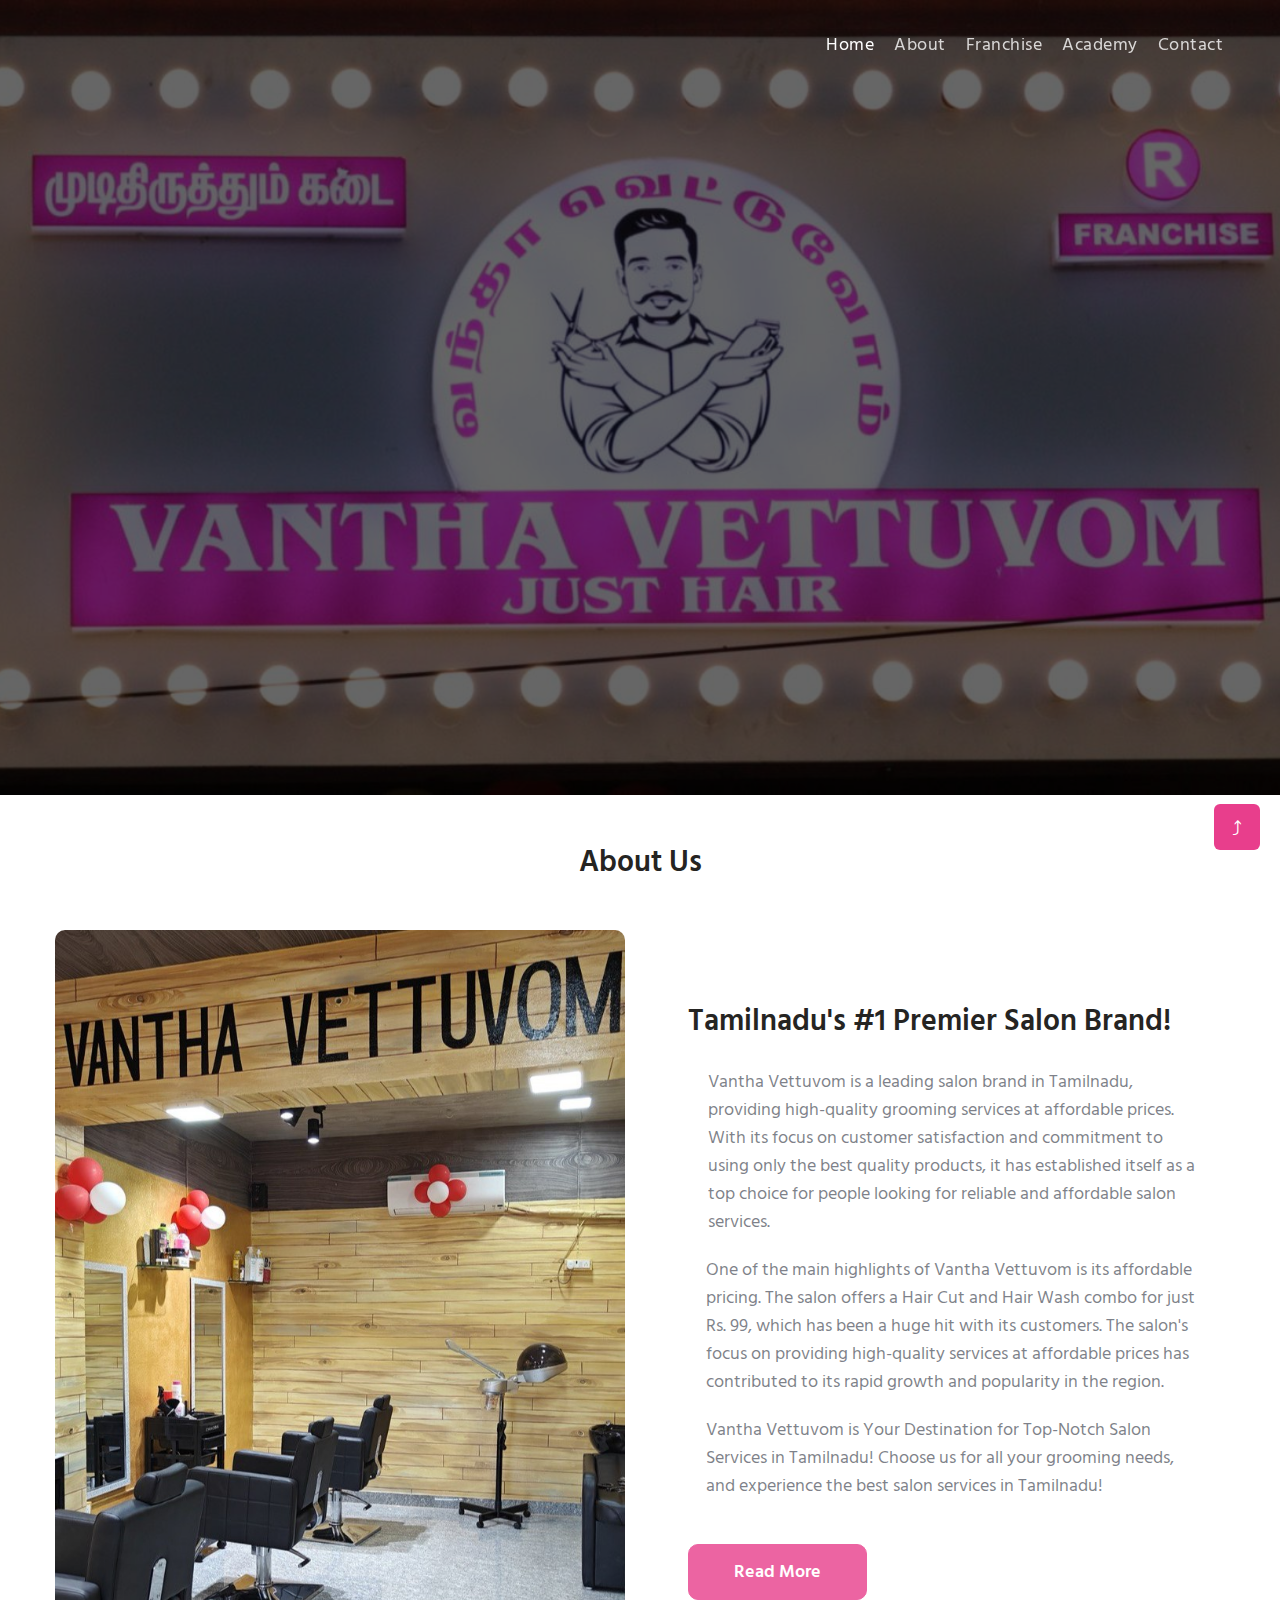
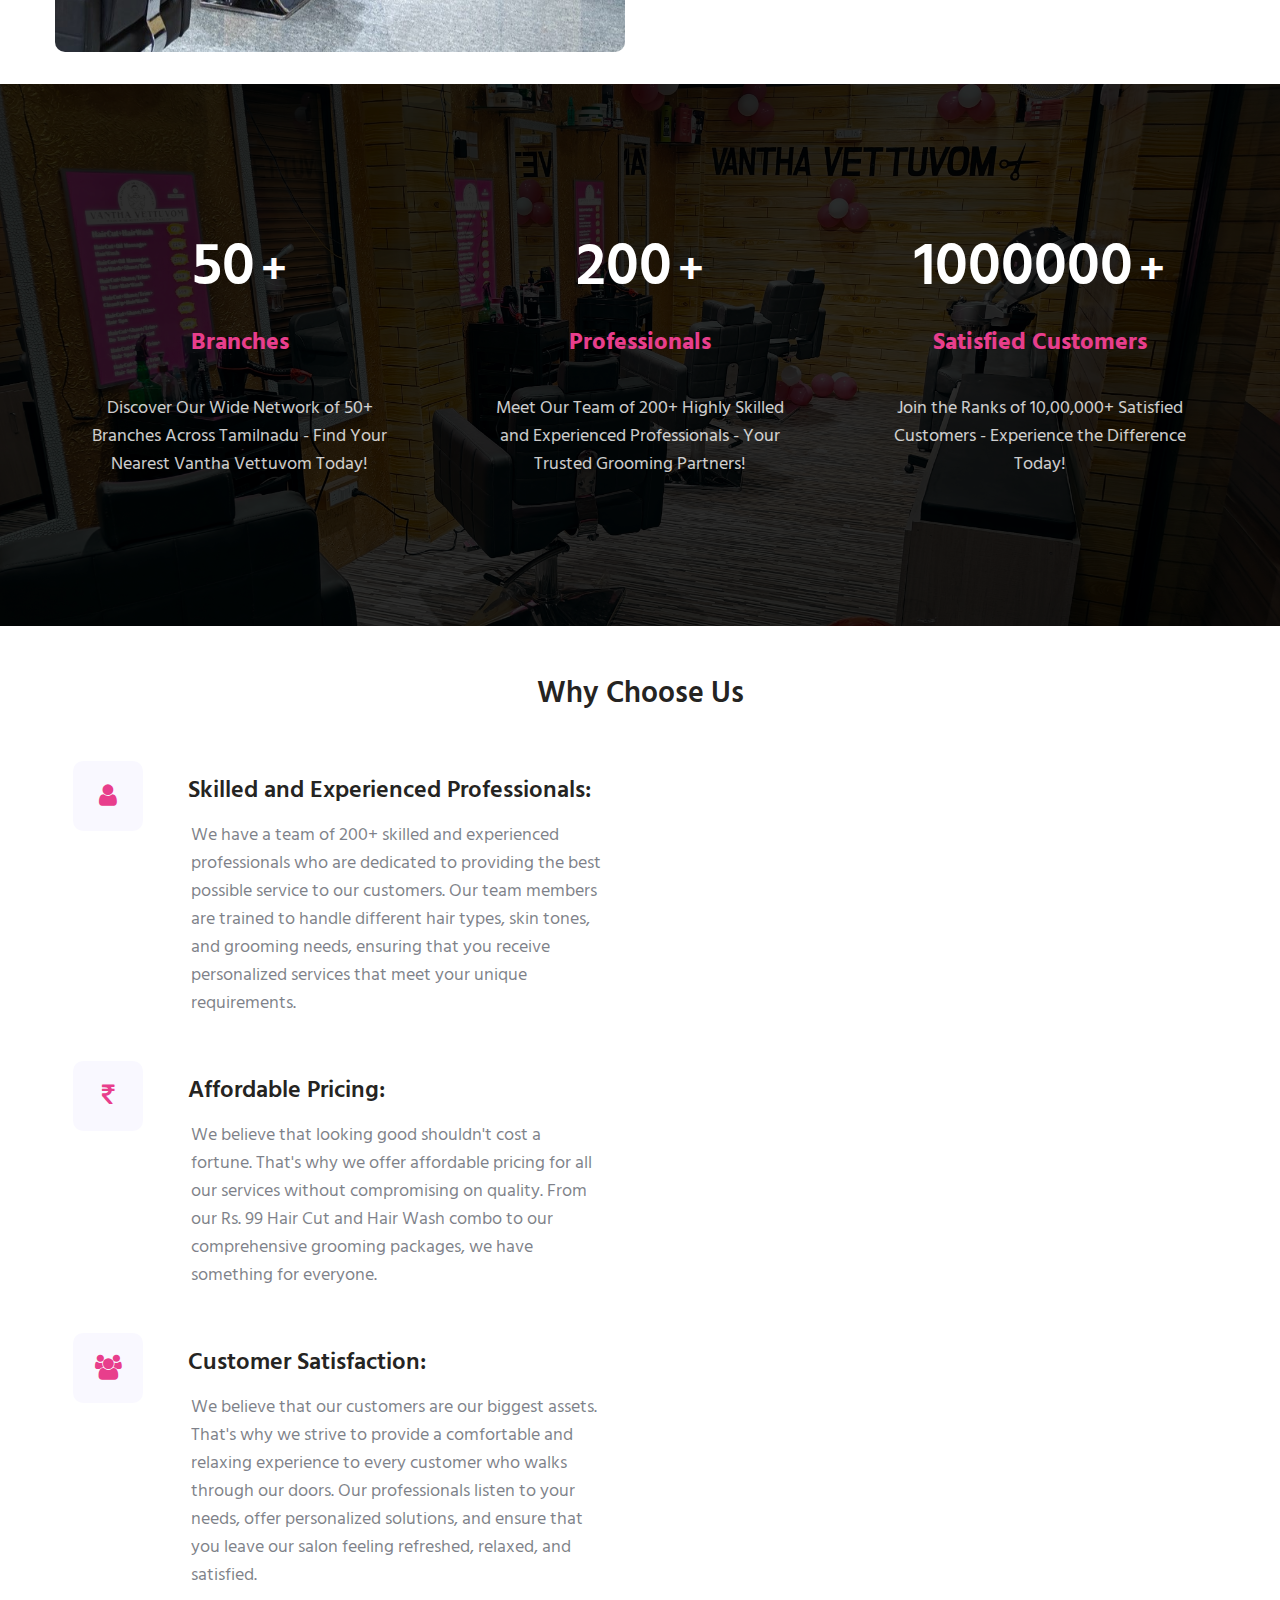
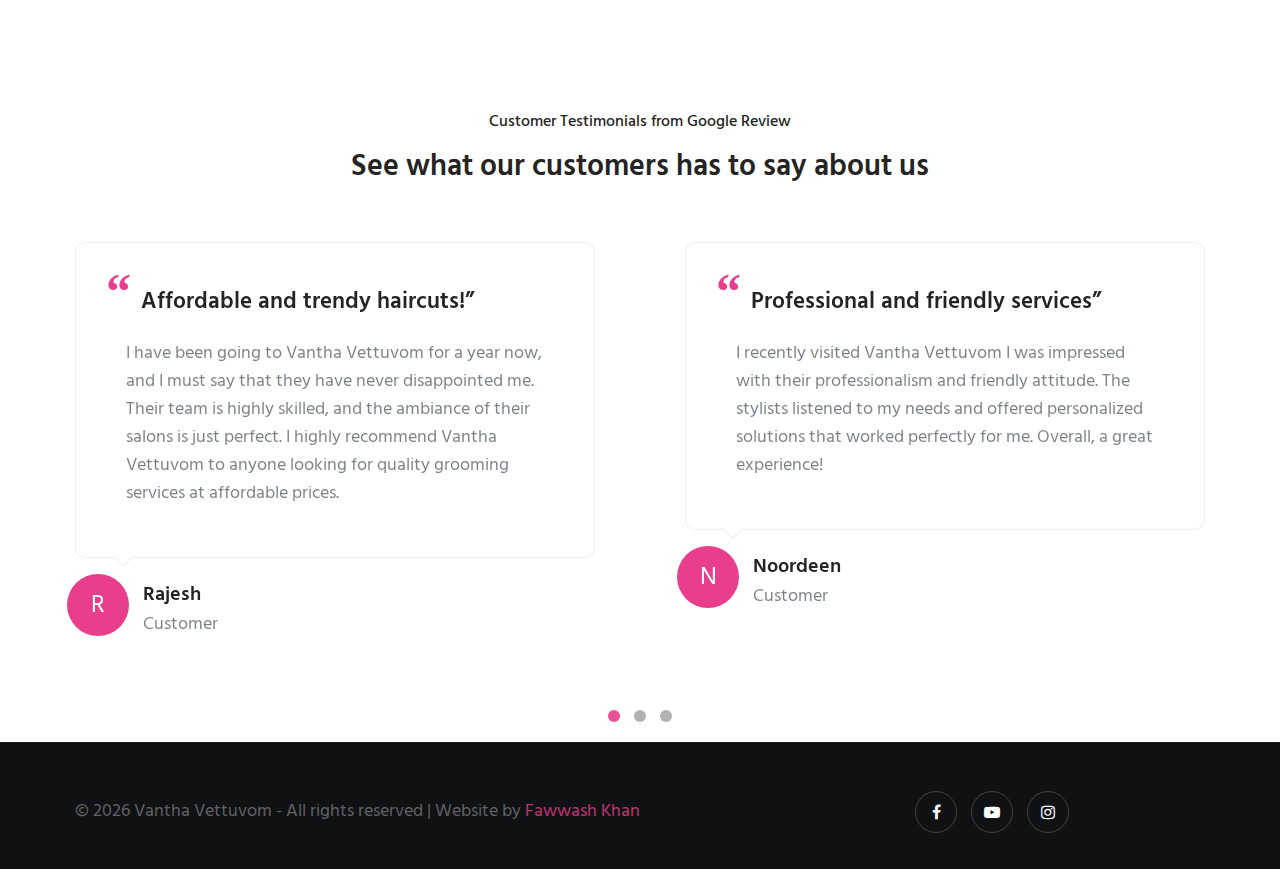
==== index.html @ c1614dd0 "Added social media handles" ====
<!doctypehtml>
<html lang=zxx>
<meta charset=utf-8>
<meta content="width=device-width,initial-scale=1,shrink-to-fit=no" name=viewport>
<meta content="Vantha Vettuvom is Tamilnadu's No. 1 trending salon offering a wide range of grooming and beauty services, including haircuts, styling, color, facials, waxing, and more. Our team of 200+ skilled and experienced professionals ensures customer satisfaction, making us the best salon in town. With over 50+ branches across Tamilnadu, come and experience the best salon services at affordable prices."
    name=description>
<meta content="Vantha Vettuvom, salon, grooming, haircut, styling, beauty services, Tamilnadu, family salon, bridal services, waxing, skincare, affordable salon, quality services, experienced professionals, customer satisfaction, best salon" name=keywords>
<meta content="Fawwash Khan" name=author>
<link href=assets/images/favicon.png rel=icon sizes=192x192>
<link href=assets/images/favicon.png rel="shortcut icon" type=image/x-icon>
<link href=assets/images/favicon.png rel=apple-touch-icon type=image/x-icon>
<title>Vantha Vettuvom | Home</title>
<link href="//fonts.googleapis.com/css2?family=Hind+Siliguri:wght@400;500;600;700&display=swap" rel=stylesheet>
<link href=assets/css/style-starter.css rel=stylesheet>
<header class="fixed-top w3lhny-head" id=site-header>
    <div class=container>
        <nav class="navbar navbar-expand-lg px-0 stroke"><a href=index.html class="navbar-brand pr-lg-5"><img alt=""class="img-fluid logo-image" src=assets/images/logo.png style=height:100px;width:200px> </a><button aria-controls=navbarTogglerDemo02 aria-expanded=false aria-label="Toggle navigation" class="bg-gradient collapsed navbar-toggler"
                data-target=#navbarTogglerDemo02 data-toggle=collapse type=button><span class="fa navbar-toggler-icon fa-bars icon-expand"></span> <span class="fa navbar-toggler-icon fa-times icon-close"></span></button>
            <div class="collapse navbar-collapse"
                id=navbarTogglerDemo02>
                <ul class="mx-lg-auto navbar-nav">
                    <li class="nav-item active"><a href=index.html class=nav-link>Home <span class=sr-only>(current)</span></a>
                        <li class=nav-item><a href=about.html class=nav-link>About</a>
                            <li class=nav-item><a href=franchise-opportunities.html class=nav-link>Franchise</a>
                                <li class=nav-item><a href=academy.html class=nav-link>Academy</a>
                                    <!-- <li class="nav-item dropdown"><a href=# class="nav-link dropdown-toggle" aria-expanded=false aria-haspopup=true data-toggle=dropdown id=navbarDropdown role=button>Pricing <span class="fa fa-angle-down"></span></a> -->
                                        <!-- <div class=dropdown-menu aria-labelledby=navbarDropdown><a href=mens-services-pricing.html class=dropdown-item>Services For Her</a> <a href=mens-services-pricing.html class=dropdown-item>Services For Him</a></div> -->
                                        <!-- <li class=nav-item><a href=storeLocation.html class=nav-link>Store Location</a> -->
                                        <li class=nav-item><a href=contact.html class=nav-link>Contact</a></ul>
            </div>
        </nav>
    </div>
</header>
<section class=w3l-main-slider id=home>
    <div class=companies20-content>
        <div class="owl-carousel owl-theme owl-one">
            <div class=item>
                <li>
                    <div class="banner-view bg bg2 slider-info">
                        <div class=banner-info>
                            <div class=container></div>
                        </div>
                    </div>
            </div>
            <!-- <div class=item>
                <li>
                    <div class="banner-view bg bg2 slider-info banner-top1">
                        <div class=banner-info>
                            <div class=container></div>
                        </div>
                    </div>
            </div>
            <div class=item>
                <li>
                    <div class="banner-view bg bg2 slider-info banner-top2">
                        <div class=banner-info>
                            <div class=container></div>
                        </div>
                    </div>
            </div>
            <div class=item>
                <li>
                    <div class="banner-view bg bg2 slider-info banner-top3">
                        <div class=banner-info>
                            <div class=container></div>
                        </div>
                    </div>
            </div> -->
        </div>
    </div>
</section>
<section class=w3l-index2 id=about1>
    <div class="py-5 midd-w3">
        <div class="container py-lg-5 py-md-4 py-2">
            <div class="mb-4 mb-md-5 text-center w3l-header-sec">
                <h3 class="mx-0 title-w3l">About Us</h3>
            </div>
            <div class=row>
                <div class="col-lg-6 left-wthree-img">
                    <div class=position-relative><img alt="" class="img-fluid radius-image" src=assets/images/VanthaVettuvomFranchise.jpg></div>
                </div>
                <div class="align-self col-lg-6 mt-5 mt-lg-0 pl-lg-5">
                    <h4 class="mx-0 sub-title-w3l">Tamilnadu's #1 Premier Salon Brand!</h4>
                    <p class=mt-4>Vantha Vettuvom is a leading salon brand in Tamilnadu, providing high-quality grooming services at affordable prices. With its focus on customer satisfaction and commitment to using only the best quality products, it has established
                        itself as a top choice for people looking for reliable and affordable salon services.
                        <p class=mt-3>One of the main highlights of Vantha Vettuvom is its affordable pricing. The salon offers a Hair Cut and Hair Wash combo for just Rs. 99, which has been a huge hit with its customers. The salon's focus on providing high-quality
                            services at affordable prices has contributed to its rapid growth and popularity in the region.
                            <p class=mt-3>Vantha Vettuvom is Your Destination for Top-Notch Salon Services in Tamilnadu! Choose us for all your grooming needs, and experience the best salon services in Tamilnadu!</p><a href=about.html class="mt-4 btn btn-primary btn-style">Read More</a></div>
            </div>
        </div>
    </div>
</section>
<section class="py-5 w3l-stats" id=stats>
    <div class="container gallery-inner py-sm-5">
        <div class="row py-md-5 stats-con">
            <div class="col-6 col-md-4 stats_info counter_grid">
                <p class=counter>50</p><span class=plus>+</span><br>
                <h3>Branches</h3>
                <p class=para-counter>Discover Our Wide Network of 50+ Branches Across Tamilnadu - Find Your Nearest Vantha Vettuvom Today!</div>
            <div class="col-6 col-md-4 stats_info counter_grid mt-0 mt-md-0">
                <p class=counter>200</p><span class=plus>+</span><br>
                <h3>Professionals</h3>
                <p class=para-counter>Meet Our Team of 200+ Highly Skilled and Experienced Professionals - Your Trusted Grooming Partners!</div>
            <div class="mt-4 col-6 col-md-4 counter_grid2 mt-md-0 stats_info">
                <p class=counter>1000000</p><span class=plus>+</span><br>
                <h3>Satisfied Customers</h3>
                <p class=para-counter>Join the Ranks of 10,00,000+ Satisfied Customers - Experience the Difference Today!</div>
        </div>
    </div>
</section>
<section class=w3l-index3 id=about>
    <div class="py-5 midd-w3">
        <div class="container py-lg-5 py-md-3">
            <div class="mb-4 mb-md-5 text-center w3l-header-sec">
                <h3 class="mx-0 title-w3l">Why Choose Us</h3>
            </div>
            <div class=row>
                <div class="mb-4 mb-md-5 col-lg-6 mb-lg-0">
                    <div class="mb-4 whybox-wrap">
                        <div class=whybox-wrap-grid>
                            <div class=icon><span class="fa fa-user"></span></div>
                            <div class=info>
                                <h4><a href=#url>Skilled and Experienced Professionals:</a></h4>
                                <p class=mt-3>We have a team of 200+ skilled and experienced professionals who are dedicated to providing the best possible service to our customers. Our team members are trained to handle different hair types, skin tones, and grooming
                                    needs, ensuring that you receive personalized services that meet your unique requirements.</div>
                        </div>
                    </div>
                    <div class="mb-4 whybox-wrap">
                        <div class=whybox-wrap-grid>
                            <div class=icon><span class="fa fa-inr"></span></div>
                            <div class=info>
                                <h4><a href=#url>Affordable Pricing:</a></h4>
                                <p class=mt-3>We believe that looking good shouldn't cost a fortune. That's why we offer affordable pricing for all our services without compromising on quality. From our Rs. 99 Hair Cut and Hair Wash combo to our comprehensive grooming
                                    packages, we have something for everyone.</div>
                        </div>
                    </div>
                    <div class="mb-4 whybox-wrap">
                        <div class=whybox-wrap-grid>
                            <div class=icon><span class="fa fa-users"></span></div>
                            <div class=info>
                                <h4><a href=#url>Customer Satisfaction:</a></h4>
                                <p class=mt-3>We believe that our customers are our biggest assets. That's why we strive to provide a comfortable and relaxing experience to every customer who walks through our doors. Our professionals listen to your needs, offer personalized
                                    solutions, and ensure that you leave our salon feeling refreshed, relaxed, and satisfied.</div>
                        </div>
                    </div>
                </div>
                <div class="col-lg-6 pl-lg-5">
                    <div class=position-relative><img alt="" class="img-fluid radius-image" src=assets/images/Vantha_Vettuvom_Home.jpg></div>
                </div>
            </div>
        </div>
    </div>
</section>
<section class="pb-5 w3l-clients w3l-test" id=testimonials>
    <div class="py-5 midd-w3">
        <div class="container py-lg-5 py-md-4 pb-5 pt-2">
            <div class="mb-4 mb-md-5 text-center w3l-header-sec">
                <h6 class="mx-0 text-center title-subhny">Customer Testimonials from Google Review</h6>
                <h3 class="mx-0 title-w3l text-center">See what our customers has to say about us</h3>
            </div>
            <div class="mt-4 mb-md-4 owl-carousel owl-theme py-md-2" id=owl-demo2>
                <div class=item>
                    <div class=testimonial-content>
                        <div class=testimonial>
                            <blockquote><q>Affordable and trendy haircuts!</q></blockquote>
                            <p>I have been going to Vantha Vettuvom for a year now, and I must say that they have never disappointed me. Their team is highly skilled, and the ambiance of their salons is just perfect. I highly recommend Vantha Vettuvom to
                                anyone looking for quality grooming services at affordable prices.</div>
                        <div class="mt-4 bottom-info">
                            <!-- <a href=#url class=comment-img><img alt="placeholder image"class=img-responsive src=assets/images/user.png></a> -->
                            <div class="avatar-sm">
                                <div class="avatar-title rounded-circle bg-pink text-primary">
                                    R
                                </div>
                            </div>
                            <div class="align-self people-info">
                                <h3>Rajesh</h3>
                                <p class=identity>Customer</div>
                        </div>
                    </div>
                </div>
                <div class=item>
                    <div class=testimonial-content>
                        <div class=testimonial>
                            <blockquote><q>Professional and friendly services</q></blockquote>
                            <p>I recently visited Vantha Vettuvom I was impressed with their professionalism and friendly attitude. The stylists listened to my needs and offered personalized solutions that worked perfectly for me. Overall, a great experience!</div>
                        <div
                            class="mt-4 bottom-info">
                            <!-- <a href=#url class=comment-img><img alt="placeholder image"class=img-responsive src=assets/images/user.png></a> -->
                            <div class="avatar-sm">
                                <div class="avatar-title rounded-circle bg-pink text-primary">
                                    N
                                </div>
                            </div>
                            <div class="align-self people-info">
                                <h3>Noordeen</h3>
                                <p class=identity>Customer</div>
                    </div>
                </div>
            </div>
            <div class=item>
                <div class=testimonial-content>
                    <div class=testimonial>
                        <blockquote><q>Best Haircut I've Ever Had!</q></blockquote>
                        <p>I recently got a haircut at Vantha Vettuvom, and it was the best haircut I've ever had! The stylist was really skilled and listened to my needs. The salon was also very clean and well-maintained. Overall, a great experience!</div>
                    <div
                        class="mt-4 bottom-info">
                        <!-- <a href=#url class=comment-img><img alt="placeholder image"class=img-responsive src=assets/images/user.png></a> -->
                        <div class="avatar-sm">
                            <div class="avatar-title rounded-circle bg-pink text-primary">
                                SA
                            </div>
                        </div>
                        <div class="align-self people-info">
                            <h3>Sabari</h3>
                            <p class=identity>Customer</div>
                </div>
            </div>
        </div>
        <div class=item>
            <div class=testimonial-content>
                <div class=testimonial>
                    <blockquote><q>Relaxing & Comfortable<br>Atmosphere!</q></blockquote>
                    <p>I had a great time at Vantha Vettuvom. The salon had a very relaxing and comfortable atmosphere, and the staff was very welcoming. I got a facial and a haircut, and both were amazing. I will definitely be coming back!</div>
                <div class="mt-4 bottom-info">
                    <!-- <a href=#url class=comment-img><img alt="placeholder image"class=img-responsive src=assets/images/user.png></a> -->
                    <div class="avatar-sm">
                        <div class="avatar-title rounded-circle bg-pink text-primary">
                            SH
                        </div>
                    </div>
                    <div class="align-self people-info">
                        <h3>Shameem</h3>
                        <p class=identity>Customer</div>
                </div>
            </div>
        </div>
        <div class=item>
            <div class=testimonial-content>
                <div class=testimonial>
                    <blockquote><q>The Best Saloon in Town!</q></blockquote>
                    <p>I was skeptical at first when I saw the Rs. 99 haircut and hair wash combo offer, but when I went to Vantha Vettuvom, I was pleasantly surprised. The quality of their services is amazing, and the pricing is unbeatable. I have been
                        a regular customer since then, and I'm very happy with their services</div>
                <div class="mt-4 bottom-info">
                    <!-- <a href=#url class=comment-img><img alt="placeholder image"class=img-responsive src=assets/images/user.png></a> -->
                    <div class="avatar-sm">
                        <div class="avatar-title rounded-circle bg-pink text-primary">
                            K
                        </div>
                    </div>
                    <div class="align-self people-info">
                        <h3>Kesavan</h3>
                        <p class=identity>Customer</div>
                </div>
            </div>
        </div>
        <div class=item>
            <div class=testimonial-content>
                <div class=testimonial>
                    <blockquote><q>A Year of Amazing Experiences<br>Highly Recommended!</q></blockquote>
                    <p>The best salon I've ever been to. Their team is highly professional, and they always make me feel welcome. I've been going to them for over a year now, and I've never had a bad experience. Highly recommend!</div>
                <div class="mt-4 bottom-info">
                    <!-- <a href=#url class=comment-img><img alt="placeholder image"class=img-responsive src=assets/images/user.png></a> -->
                    <div class="avatar-sm">
                        <div class="avatar-title rounded-circle bg-pink text-primary">
                            J
                        </div>
                    </div>
                    <div class="align-self people-info">
                        <h3>Joseph</h3>
                        <p class=identity>Customer</div>
                </div>
            </div>
        </div>
    </div>
    </div>
    </div>
</section>
<section class=w3l-copyright>
    <div class=container>
        <div class="row bottom-copies">
            <p class="col-lg-8 copy-footer-29">©
                <script>
                    document.write((new Date).getFullYear())
                </script> Vantha Vettuvom - All rights reserved | Website by <a href=https://fawwash.github.io/Personal-Portfolio/ target=_blank>Fawwash Khan</a>
                <div class=main-social-footer-29>
                    <a href="https://www.facebook.com/vanthavettuvomsalon?mibextid=ZbWKwL" class=facebook><span class="fa fa-facebook"></span></a> 
                    <a href="https://www.youtube.com/@vanthavettuvomsaloon" class=twitter><span class="fa fa-youtube-play"></span></a> 
                    <a href="https://instagram.com/vanthavettuvomsalon?igshid=YmMyMTA2M2Y=" class=instagram><span class="fa fa-instagram"></span></a> 
                    </div>
        </div>
    </div>
</section><button id=movetop onclick=topFunction() title="Go to top">⤴</button>
<script>
    function scrollFunction() {
        20 < document.body.scrollTop || 20 < document.documentElement.scrollTop ? document.getElementById("movetop").style.display = "block" : document.getElementById("movetop").style.display = "none"
    }

    function topFunction() {
        document.body.scrollTop = 0, document.documentElement.scrollTop = 0
    }
    window.onscroll = function() {
        scrollFunction()
    }
</script>
<script src=assets/js/jquery-3.3.1.min.js></script>
<script src=assets/js/theme-change.js></script>
<script src=assets/js/search.js></script>
<script src=assets/js/owl.carousel.js></script>
<script>
    $(document).ready(function() {
        $(".owl-one").owlCarousel({
            loop: !0,
            margin: 0,
            nav: !1,
            responsiveClass: !0,
            autoplay: !0,
            autoplayTimeout: 5e3,
            autoplaySpeed: 1e3,
            autoplayHoverPause: !1,
            responsive: {
                0: {
                    items: 1
                },
                480: {
                    items: 1
                },
                667: {
                    items: 1
                },
                1e3: {
                    items: 1
                }
            }
        })
    })
</script>
<script>
    $(document).ready(function() {
        $("#owl-demo2").owlCarousel({
            loop: !0,
            nav: !1,
            margin: 50,
            responsiveClass: !0,
            responsive: {
                0: {
                    items: 1,
                    nav: !1
                },
                736: {
                    items: 1,
                    nav: !1
                },
                991: {
                    items: 2,
                    margin: 30,
                    nav: !1
                },
                1080: {
                    items: 2,
                    nav: !1
                }
            }
        })
    })
</script>
<script>
    $(document).ready(function() {
        $("#owl-demo2").owlCarousel({
            loop: !0,
            margin: 20,
            nav: !1,
            responsiveClass: !0,
            responsive: {
                0: {
                    items: 1,
                    nav: !1
                },
                1e3: {
                    items: 1,
                    nav: !1,
                    loop: !1
                }
            }
        })
    })
</script>
<script src=assets/js/jquery.waypoints.min.js></script>
<script src=assets/js/jquery.countup.js></script>
<script>
    $(".counter").countUp()
</script>
<script>
    $(window).on("scroll", function() {
        80 <= $(window).scrollTop() ? $("#site-header").addClass("nav-fixed") : $("#site-header").removeClass("nav-fixed")
    }), $(".navbar-toggler").on("click", function() {
        $("header").toggleClass("active")
    }), $(document).on("ready", function() {
        991 < $(window).width() && $("header").removeClass("active"), $(window).on("resize", function() {
            991 < $(window).width() && $("header").removeClass("active")
        })
    })
</script>
<script src=assets/js/bootstrap.min.js></script>
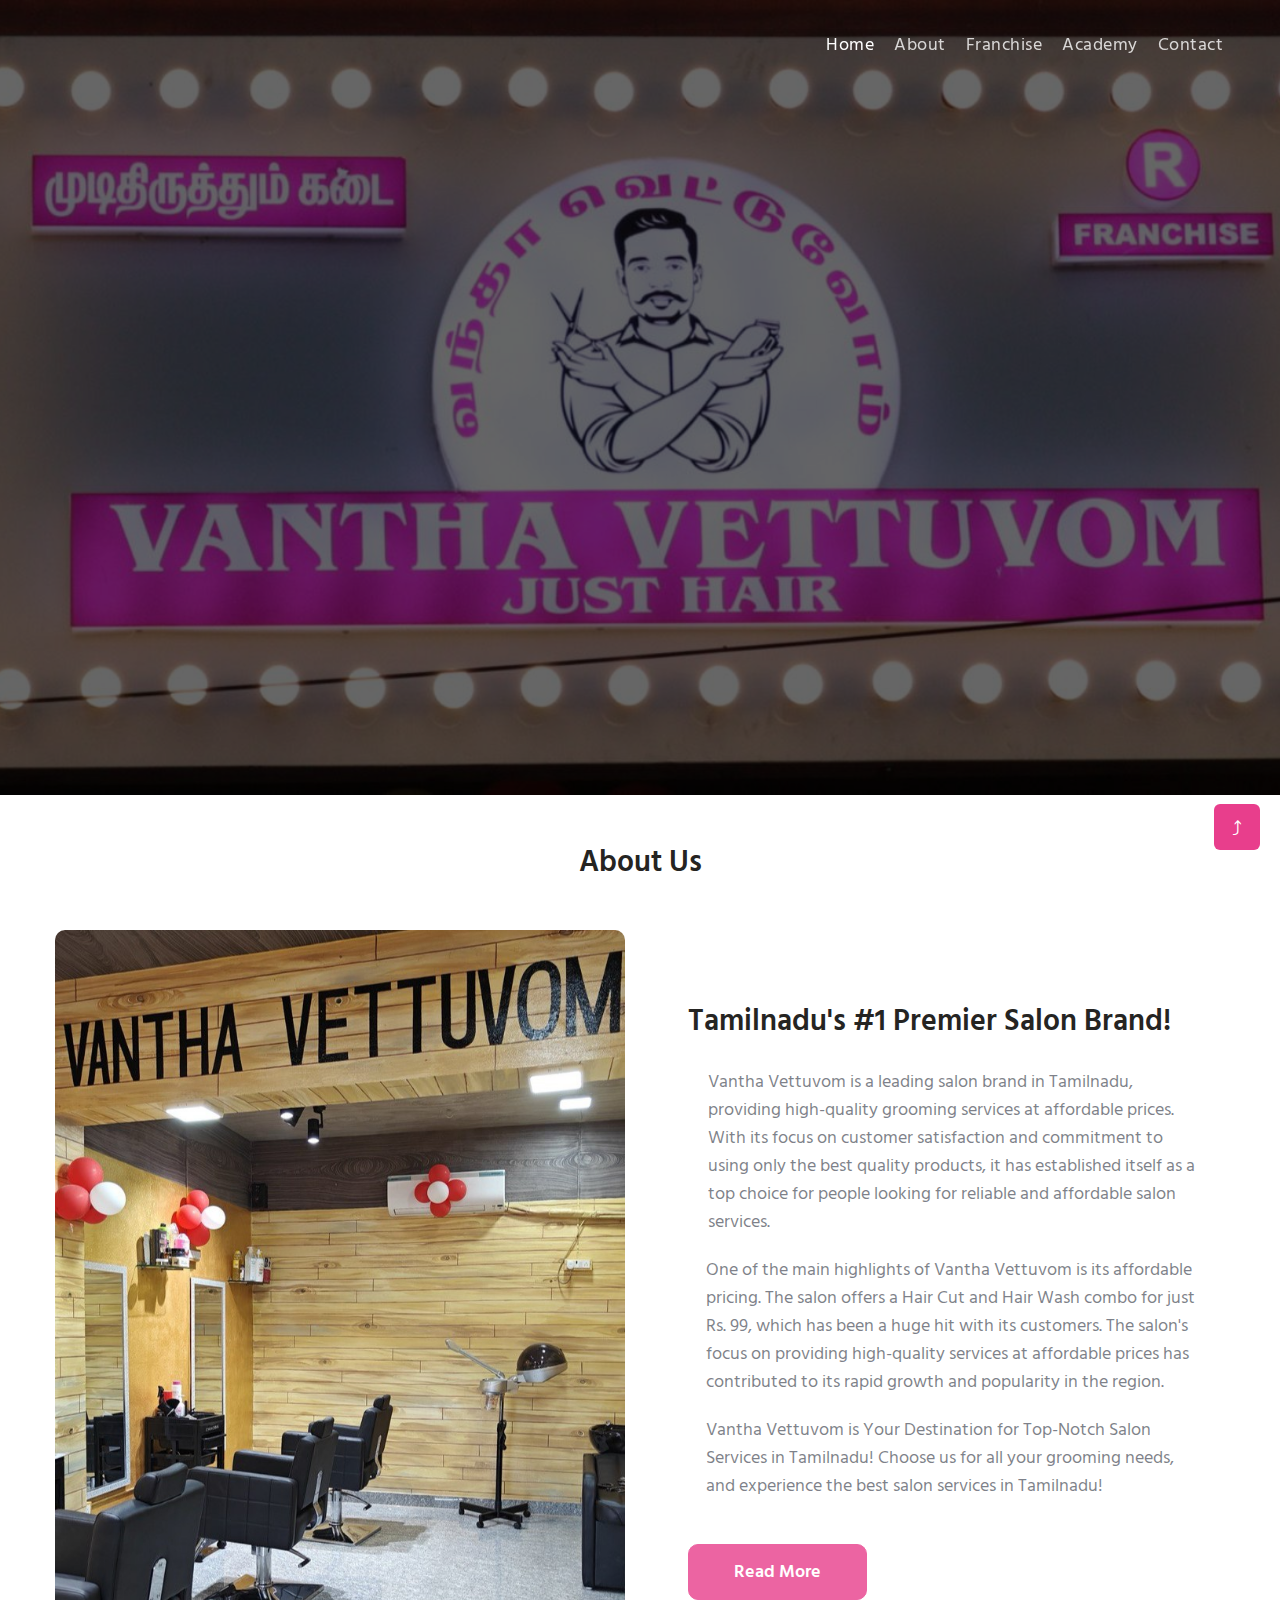
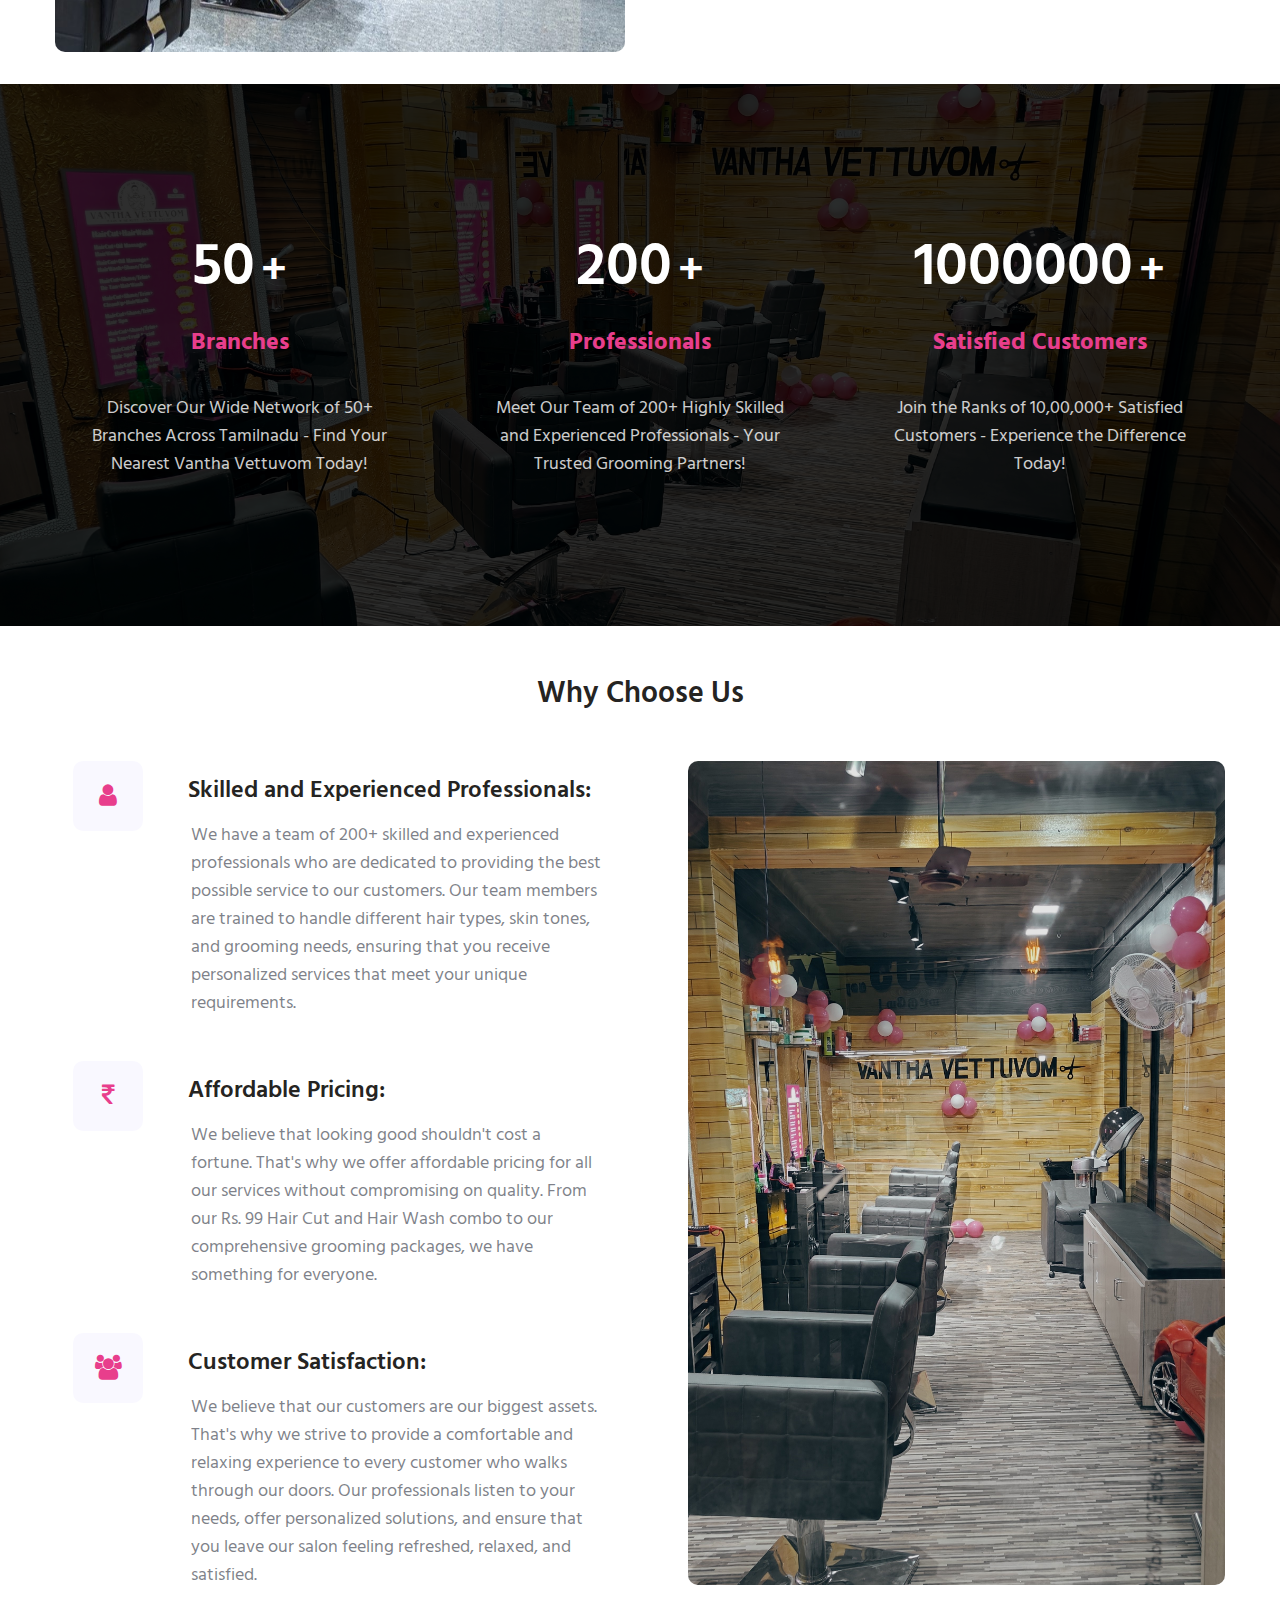
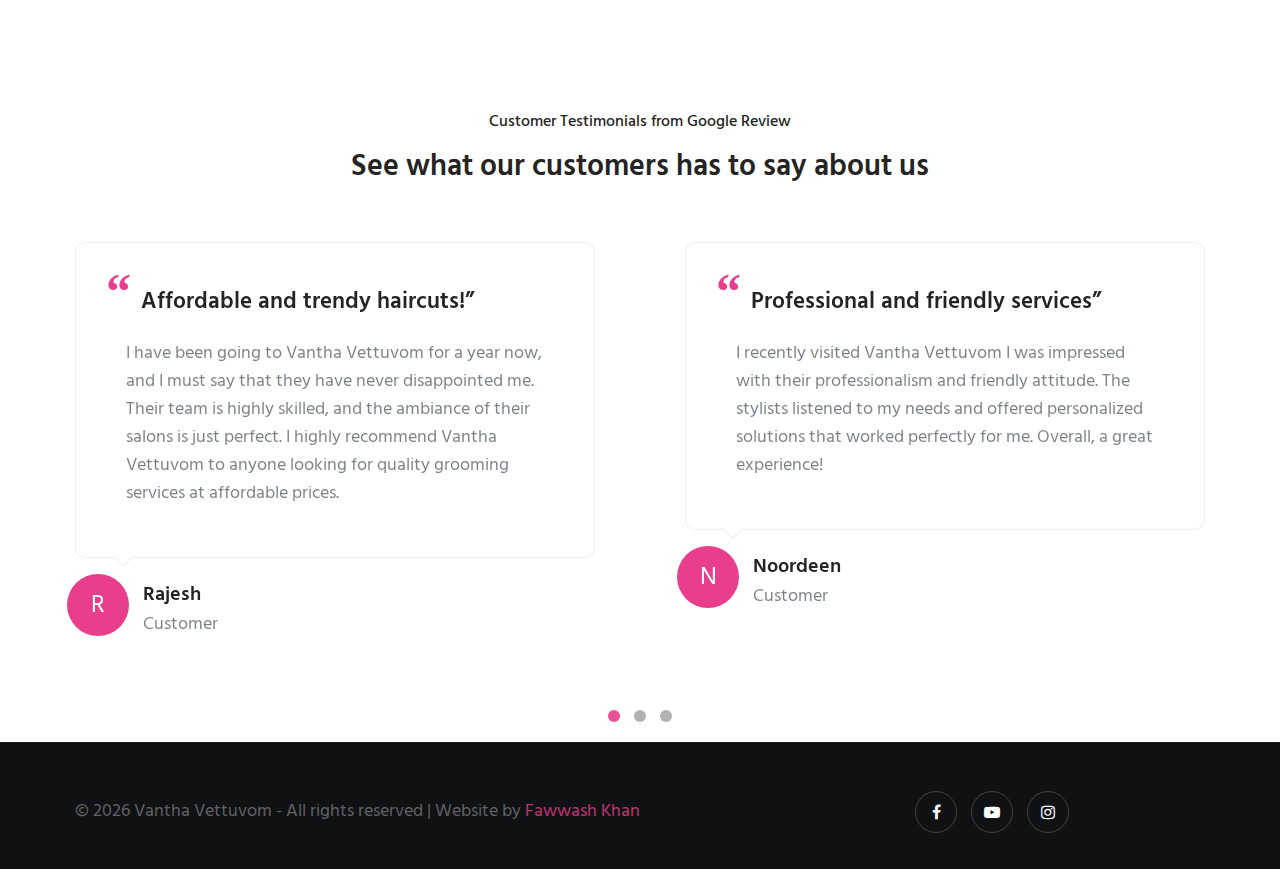
==== commit 105537cb: "modified .jpg images" ====
--- a/index.html
+++ b/index.html
@@ -145,7 +145,7 @@
                     </div>
                 </div>
                 <div class="col-lg-6 pl-lg-5">
-                    <div class=position-relative><img alt="" class="img-fluid radius-image" src=assets/images/Vantha_Vettuvom_Home.jpg></div>
+                    <div class=position-relative><img alt="" class="img-fluid radius-image" src=assets/images/Vantha_Vettuvom_Home.JPG></div>
                 </div>
             </div>
         </div>
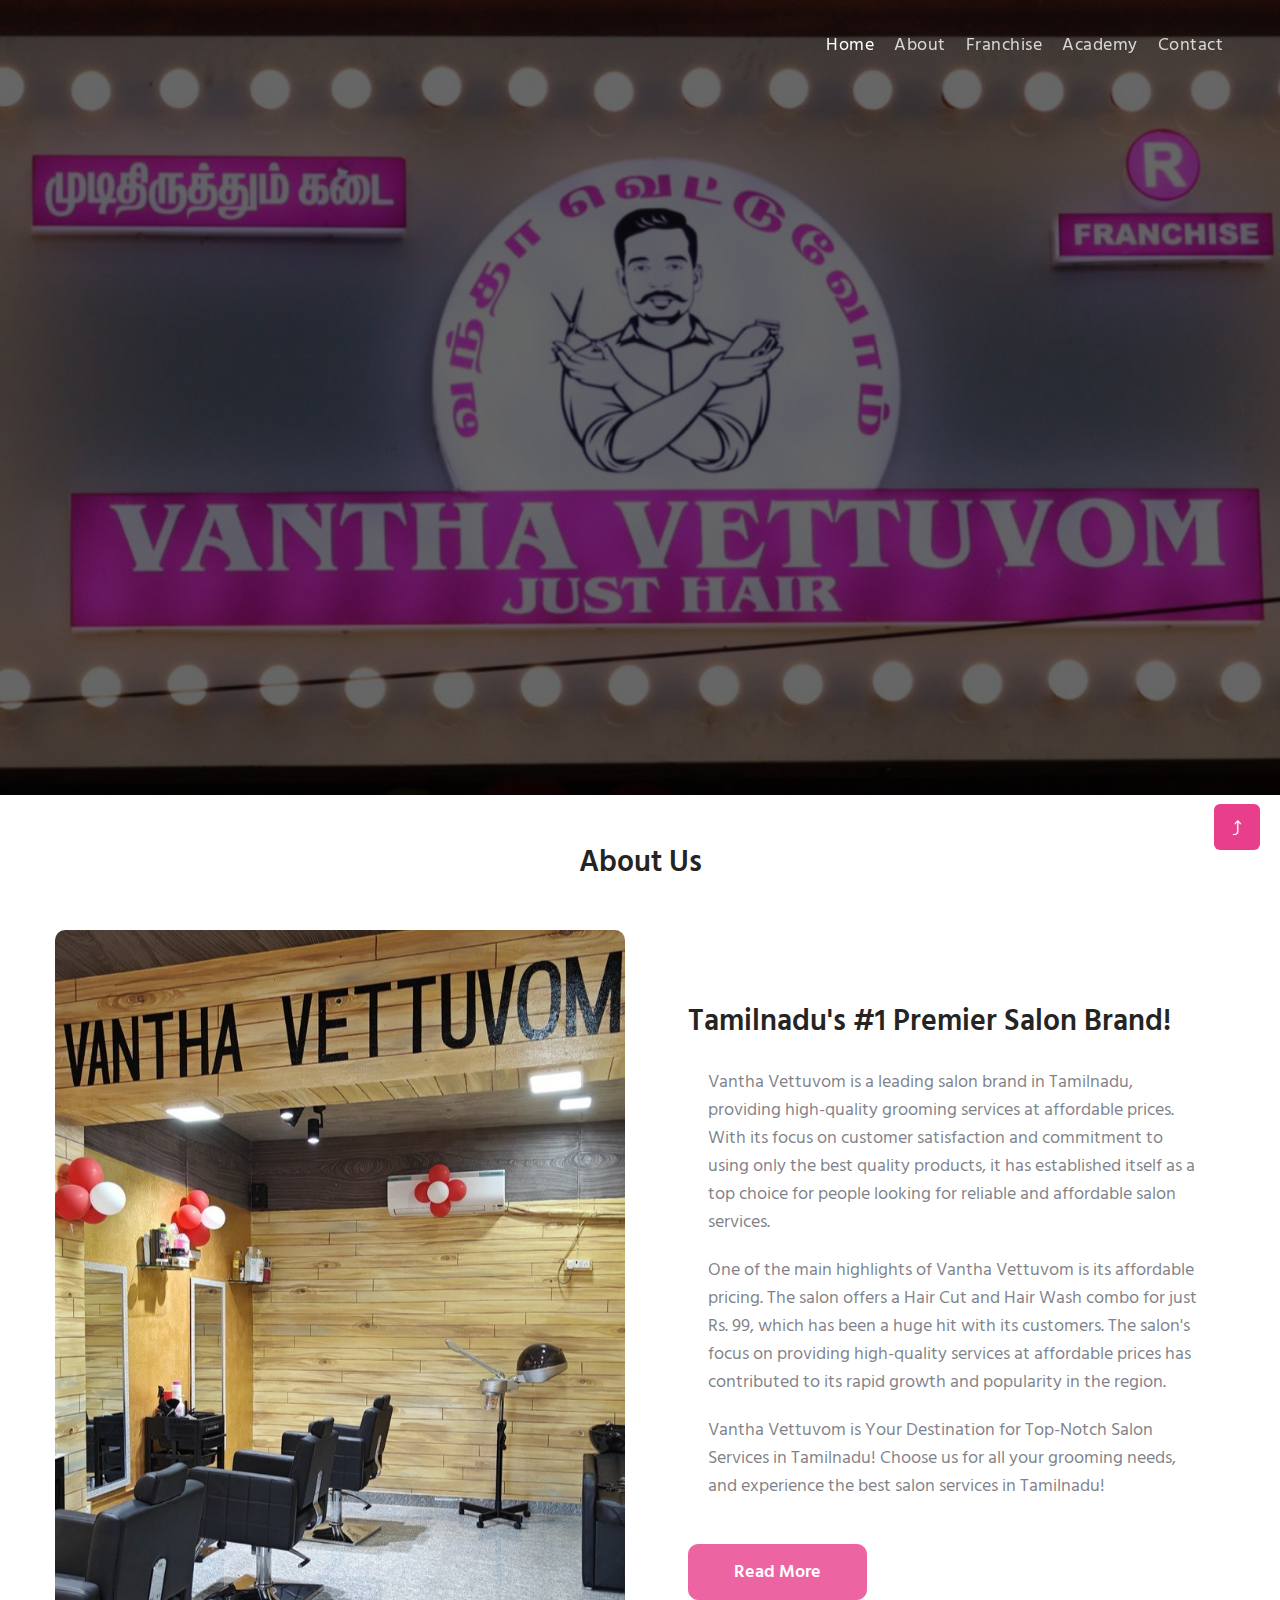
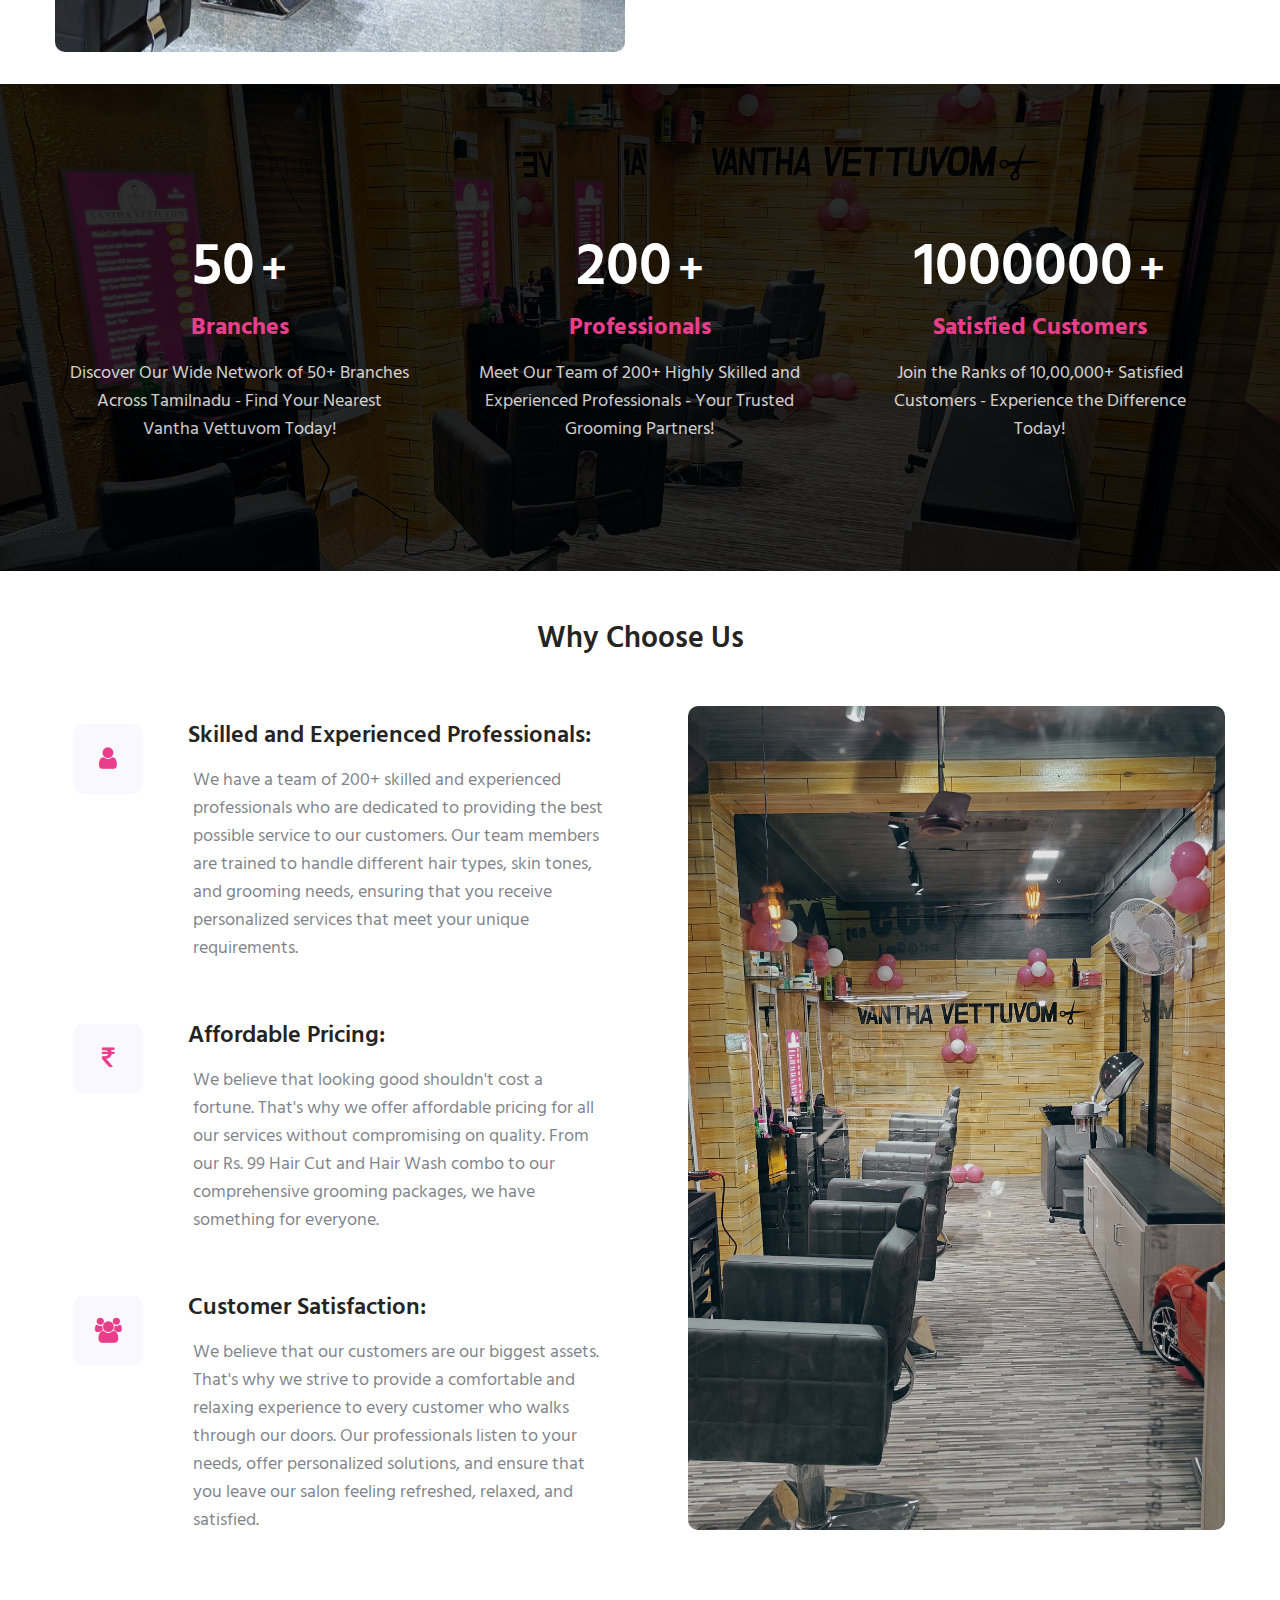
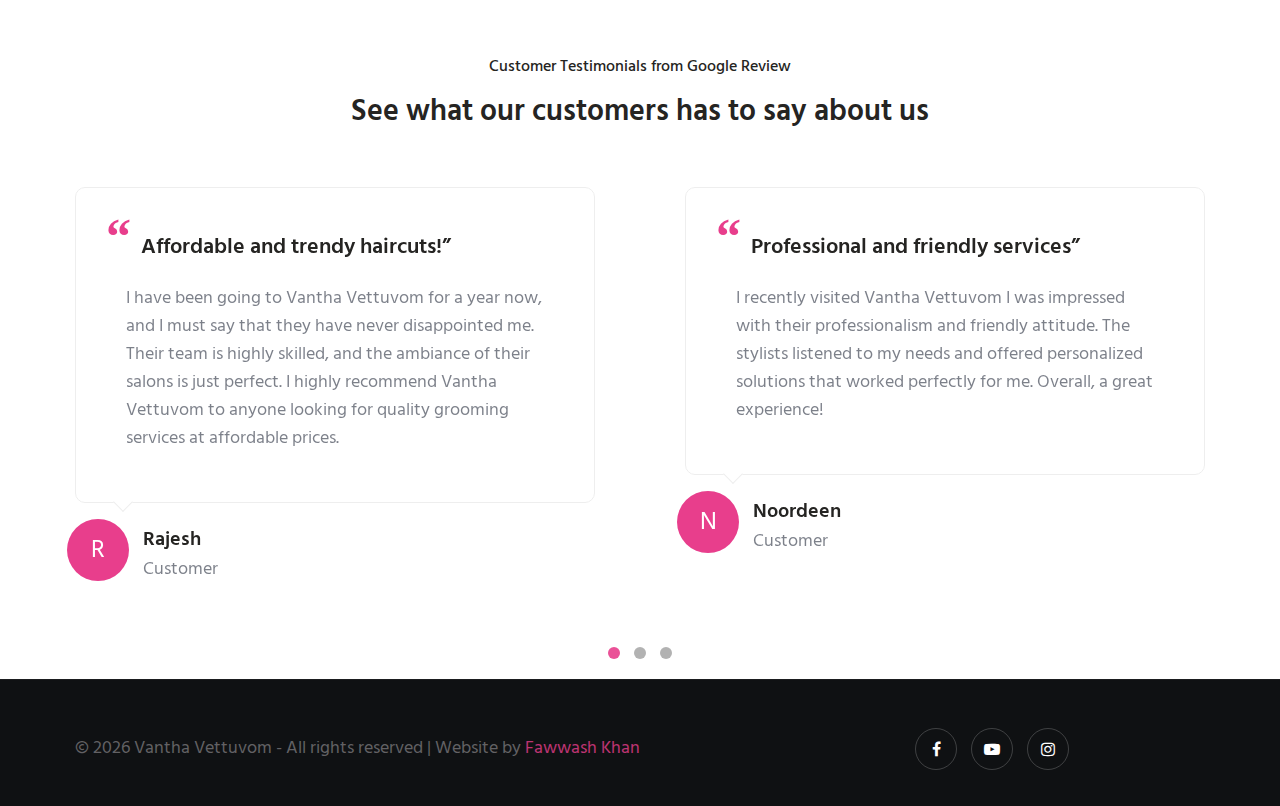
==== commit c2dec375: "Modified mobile view version in stats" ====
--- a/index.html
+++ b/index.html
@@ -95,15 +95,15 @@
         <div class="row py-md-5 stats-con">
             <div class="col-6 col-md-4 stats_info counter_grid">
                 <p class=counter>50</p><span class=plus>+</span><br>
-                <h3>Branches</h3>
+                <h3 class="stats-heading">Branches</h3>
                 <p class=para-counter>Discover Our Wide Network of 50+ Branches Across Tamilnadu - Find Your Nearest Vantha Vettuvom Today!</div>
             <div class="col-6 col-md-4 stats_info counter_grid mt-0 mt-md-0">
                 <p class=counter>200</p><span class=plus>+</span><br>
-                <h3>Professionals</h3>
+                <h3 class="stats-heading">Professionals</h3>
                 <p class=para-counter>Meet Our Team of 200+ Highly Skilled and Experienced Professionals - Your Trusted Grooming Partners!</div>
             <div class="mt-4 col-6 col-md-4 counter_grid2 mt-md-0 stats_info">
                 <p class=counter>1000000</p><span class=plus>+</span><br>
-                <h3>Satisfied Customers</h3>
+                <h3 class="stats-heading">Satisfied Customers</h3>
                 <p class=para-counter>Join the Ranks of 10,00,000+ Satisfied Customers - Experience the Difference Today!</div>
         </div>
     </div>
@@ -121,7 +121,7 @@
                             <div class=icon><span class="fa fa-user"></span></div>
                             <div class=info>
                                 <h4><a href=#url>Skilled and Experienced Professionals:</a></h4>
-                                <p class=mt-3>We have a team of 200+ skilled and experienced professionals who are dedicated to providing the best possible service to our customers. Our team members are trained to handle different hair types, skin tones, and grooming
+                                <p class="mt-3 mt-9">We have a team of 200+ skilled and experienced professionals who are dedicated to providing the best possible service to our customers. Our team members are trained to handle different hair types, skin tones, and grooming
                                     needs, ensuring that you receive personalized services that meet your unique requirements.</div>
                         </div>
                     </div>
@@ -130,7 +130,7 @@
                             <div class=icon><span class="fa fa-inr"></span></div>
                             <div class=info>
                                 <h4><a href=#url>Affordable Pricing:</a></h4>
-                                <p class=mt-3>We believe that looking good shouldn't cost a fortune. That's why we offer affordable pricing for all our services without compromising on quality. From our Rs. 99 Hair Cut and Hair Wash combo to our comprehensive grooming
+                                <p class="mt-3 mt-9">We believe that looking good shouldn't cost a fortune. That's why we offer affordable pricing for all our services without compromising on quality. From our Rs. 99 Hair Cut and Hair Wash combo to our comprehensive grooming
                                     packages, we have something for everyone.</div>
                         </div>
                     </div>
@@ -139,7 +139,7 @@
                             <div class=icon><span class="fa fa-users"></span></div>
                             <div class=info>
                                 <h4><a href=#url>Customer Satisfaction:</a></h4>
-                                <p class=mt-3>We believe that our customers are our biggest assets. That's why we strive to provide a comfortable and relaxing experience to every customer who walks through our doors. Our professionals listen to your needs, offer personalized
+                                <p class="mt-3 mt-9">We believe that our customers are our biggest assets. That's why we strive to provide a comfortable and relaxing experience to every customer who walks through our doors. Our professionals listen to your needs, offer personalized
                                     solutions, and ensure that you leave our salon feeling refreshed, relaxed, and satisfied.</div>
                         </div>
                     </div>
@@ -219,7 +219,7 @@
         <div class=item>
             <div class=testimonial-content>
                 <div class=testimonial>
-                    <blockquote><q>Relaxing & Comfortable<br>Atmosphere!</q></blockquote>
+                    <blockquote><q>Relaxing and Comfort Atmosphere!</q></blockquote>
                     <p>I had a great time at Vantha Vettuvom. The salon had a very relaxing and comfortable atmosphere, and the staff was very welcoming. I got a facial and a haircut, and both were amazing. I will definitely be coming back!</div>
                 <div class="mt-4 bottom-info">
                     <!-- <a href=#url class=comment-img><img alt="placeholder image"class=img-responsive src=assets/images/user.png></a> -->
@@ -237,7 +237,7 @@
         <div class=item>
             <div class=testimonial-content>
                 <div class=testimonial>
-                    <blockquote><q>The Best Saloon in Town!</q></blockquote>
+                    <blockquote><q>The Best Salon in Town!</q></blockquote>
                     <p>I was skeptical at first when I saw the Rs. 99 haircut and hair wash combo offer, but when I went to Vantha Vettuvom, I was pleasantly surprised. The quality of their services is amazing, and the pricing is unbeatable. I have been
                         a regular customer since then, and I'm very happy with their services</div>
                 <div class="mt-4 bottom-info">
@@ -256,7 +256,7 @@
         <div class=item>
             <div class=testimonial-content>
                 <div class=testimonial>
-                    <blockquote><q>A Year of Amazing Experiences<br>Highly Recommended!</q></blockquote>
+                    <blockquote><q>A Year of Amazing Experiences Highly Recommended!</q></blockquote>
                     <p>The best salon I've ever been to. Their team is highly professional, and they always make me feel welcome. I've been going to them for over a year now, and I've never had a bad experience. Highly recommend!</div>
                 <div class="mt-4 bottom-info">
                     <!-- <a href=#url class=comment-img><img alt="placeholder image"class=img-responsive src=assets/images/user.png></a> -->
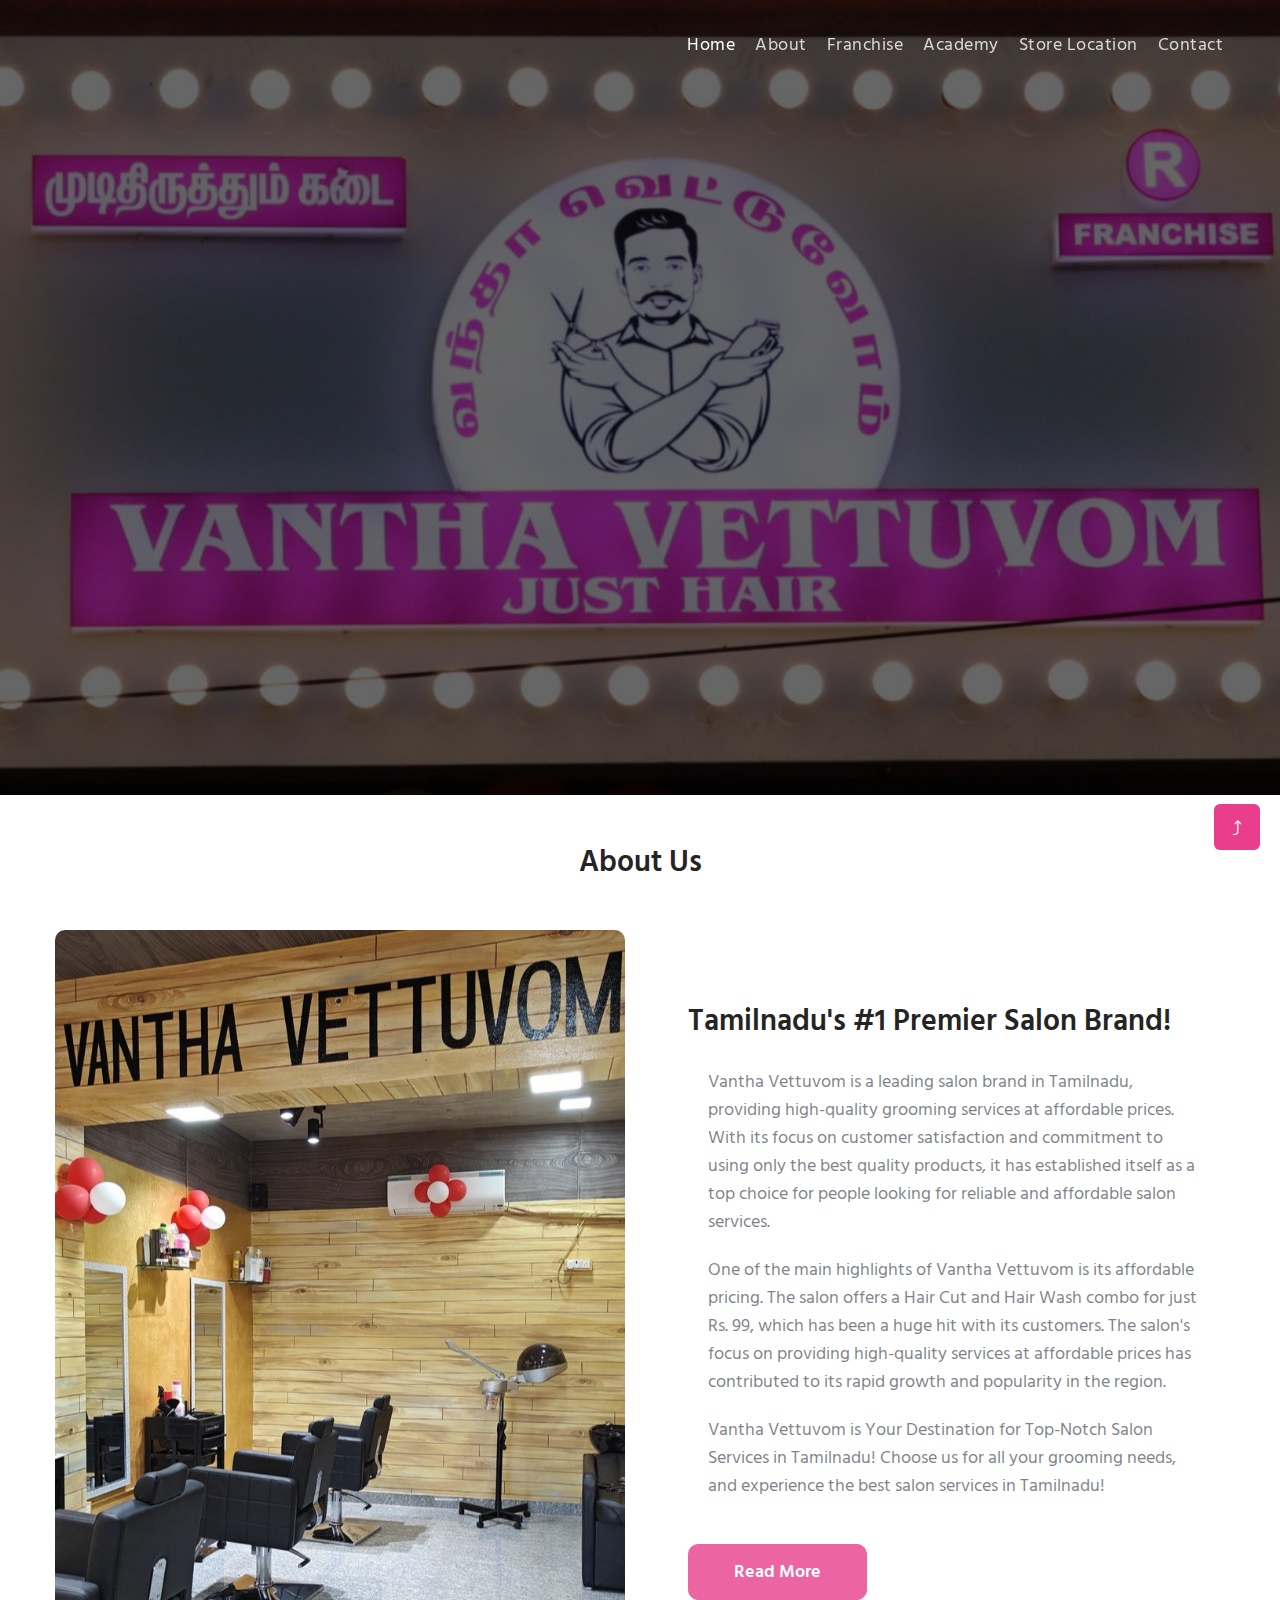
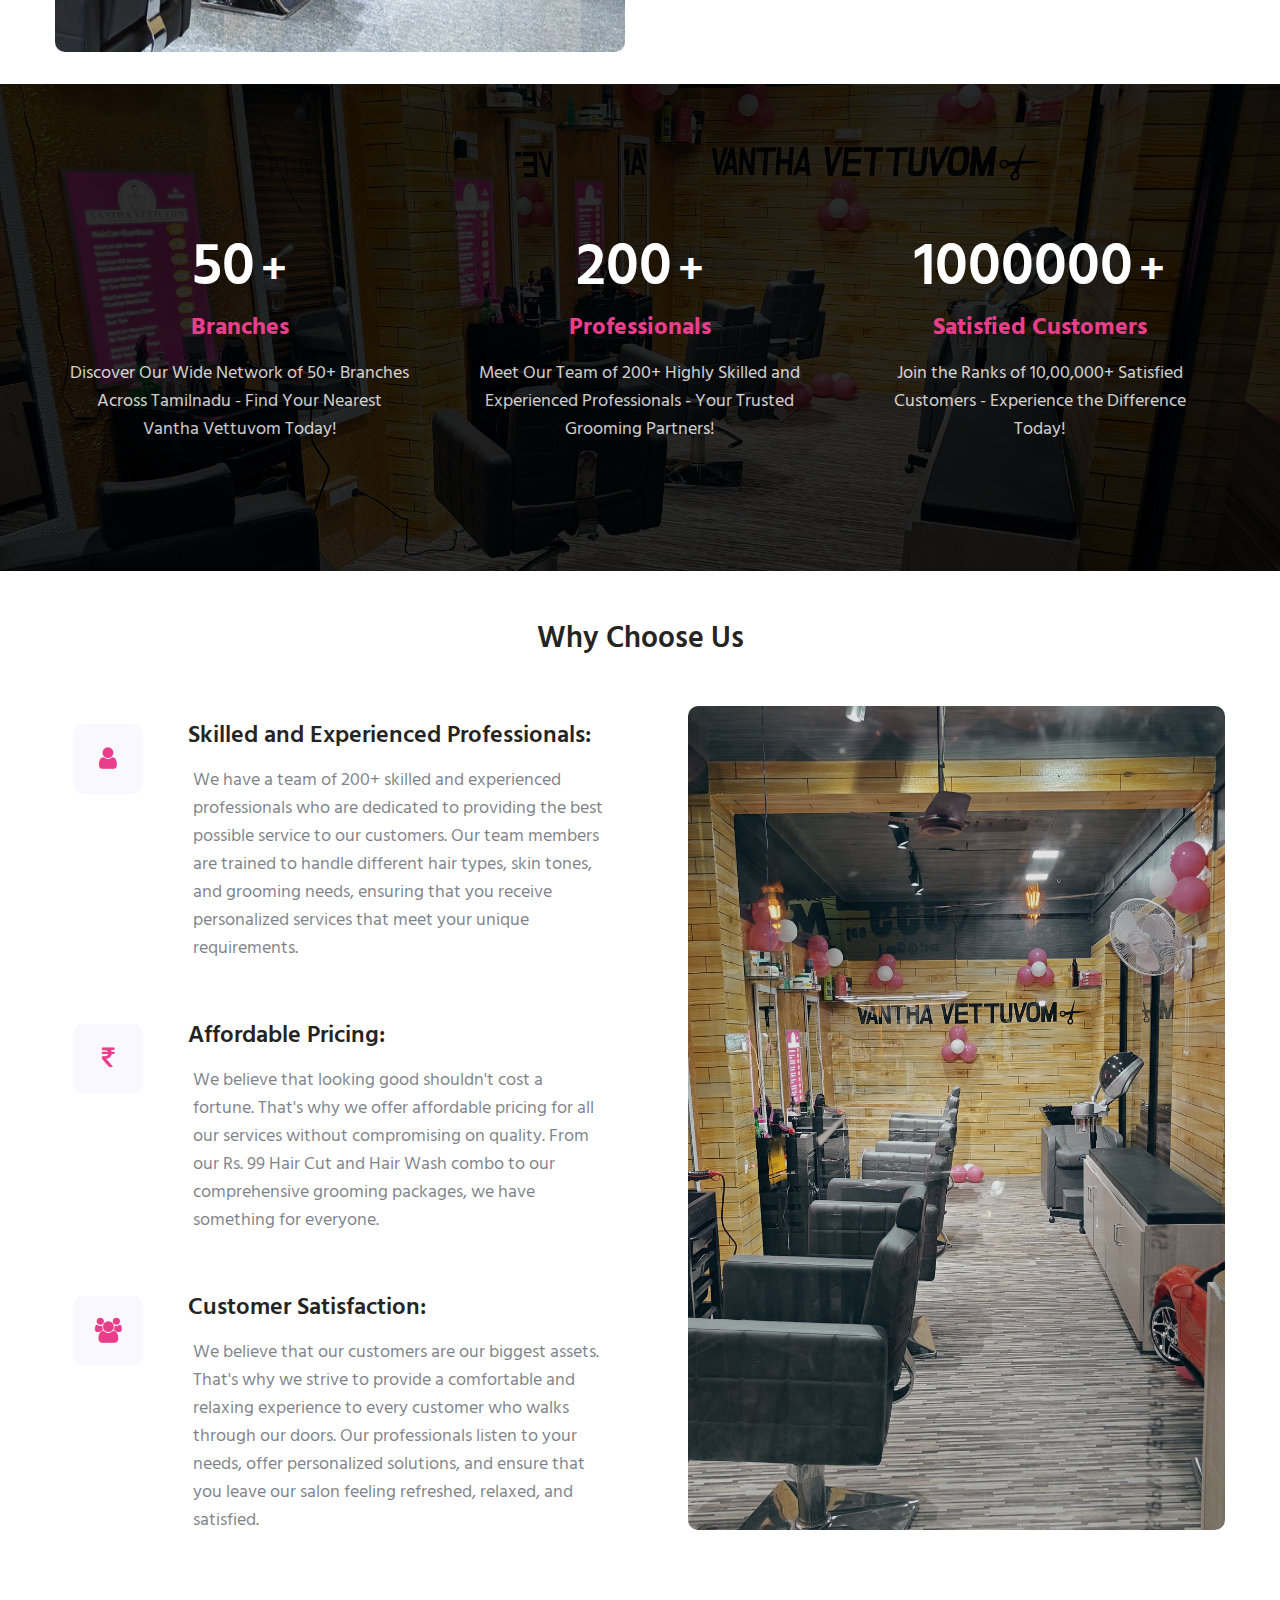
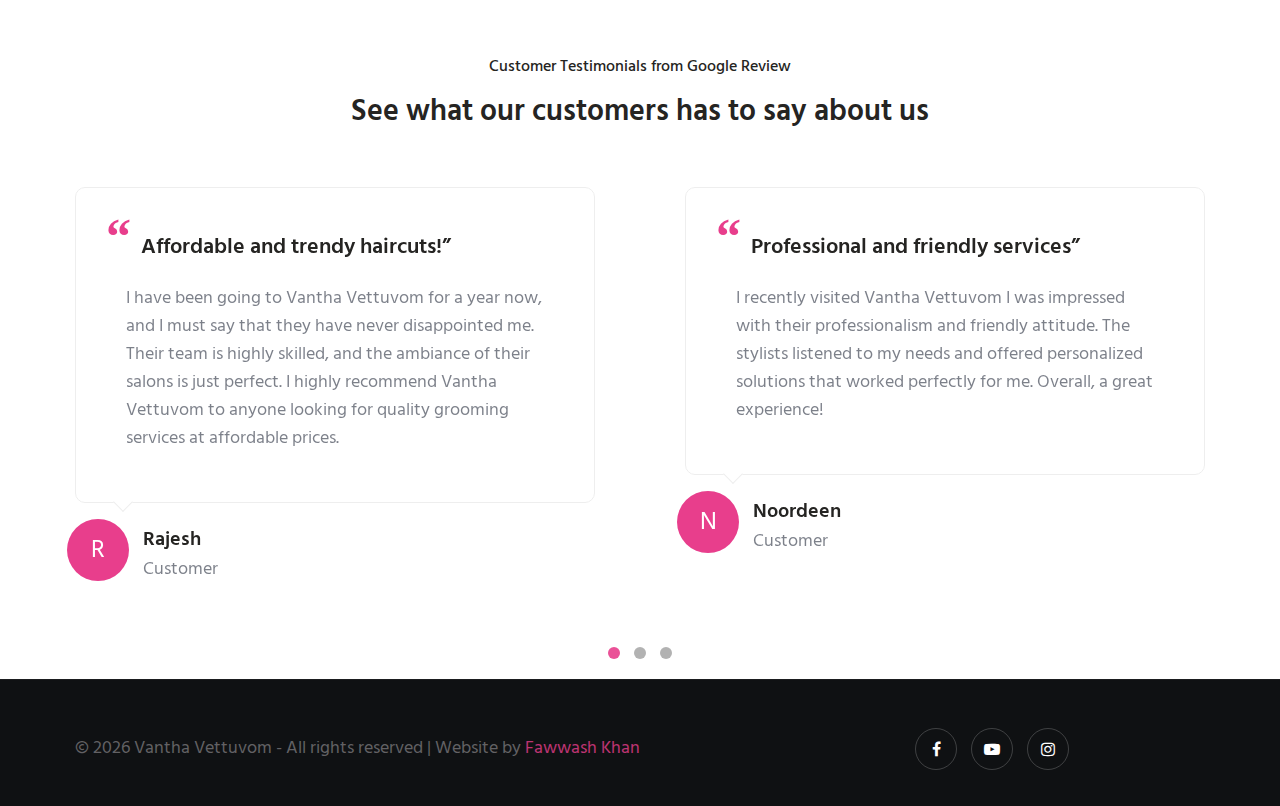
==== commit 1d8f2df7: "Added Store Location" ====
--- a/index.html
+++ b/index.html
@@ -2,8 +2,13 @@
 <html lang=zxx>
 <meta charset=utf-8>
 <meta content="width=device-width,initial-scale=1,shrink-to-fit=no" name=viewport>
-<meta content="Vantha Vettuvom is Tamilnadu's No. 1 trending salon offering a wide range of grooming and beauty services, including haircuts, styling, color, facials, waxing, and more. Our team of 200+ skilled and experienced professionals ensures customer satisfaction, making us the best salon in town. With over 50+ branches across Tamilnadu, come and experience the best salon services at affordable prices."
-    name=description>
+<meta name="Description" content="Vantha Vettuvom is Tamilnadu's No. 1 trending salon offering a wide range of grooming and beauty services. With over 85+ branches across Tamilnadu, come and experience the best salon services at affordable prices." />
+<meta property="og:title" content="Vantha Vettuvom" />
+<meta property="og:description" content="Vantha Vettuvom is Tamilnadu's No. 1 trending salon offering a wide range of grooming and beauty services. With over 85+ branches across Tamilnadu, come and experience the best salon services at affordable prices." />
+<meta property="og:url" content="https://www.vanthavettuvom.in" />
+<meta property="og:image" content="https://vanthavettuvom.in/assets/images/VanthaVettuvom.JPEG" />
+<meta property="og:type" content="website" />
+<meta property="og:site_name" content="Vantha Vettuvom" />
 <meta content="Vantha Vettuvom, salon, grooming, haircut, styling, beauty services, Tamilnadu, family salon, bridal services, waxing, skincare, affordable salon, quality services, experienced professionals, customer satisfaction, best salon" name=keywords>
 <meta content="Fawwash Khan" name=author>
 <link href=assets/images/favicon.png rel=icon sizes=192x192>
@@ -25,7 +30,7 @@
                                 <li class=nav-item><a href=academy.html class=nav-link>Academy</a>
                                     <!-- <li class="nav-item dropdown"><a href=# class="nav-link dropdown-toggle" aria-expanded=false aria-haspopup=true data-toggle=dropdown id=navbarDropdown role=button>Pricing <span class="fa fa-angle-down"></span></a> -->
                                         <!-- <div class=dropdown-menu aria-labelledby=navbarDropdown><a href=mens-services-pricing.html class=dropdown-item>Services For Her</a> <a href=mens-services-pricing.html class=dropdown-item>Services For Him</a></div> -->
-                                        <!-- <li class=nav-item><a href=storeLocation.html class=nav-link>Store Location</a> -->
+                                        <li class=nav-item><a href=storeLocation.html class=nav-link>Store Location</a>
                                         <li class=nav-item><a href=contact.html class=nav-link>Contact</a></ul>
             </div>
         </nav>
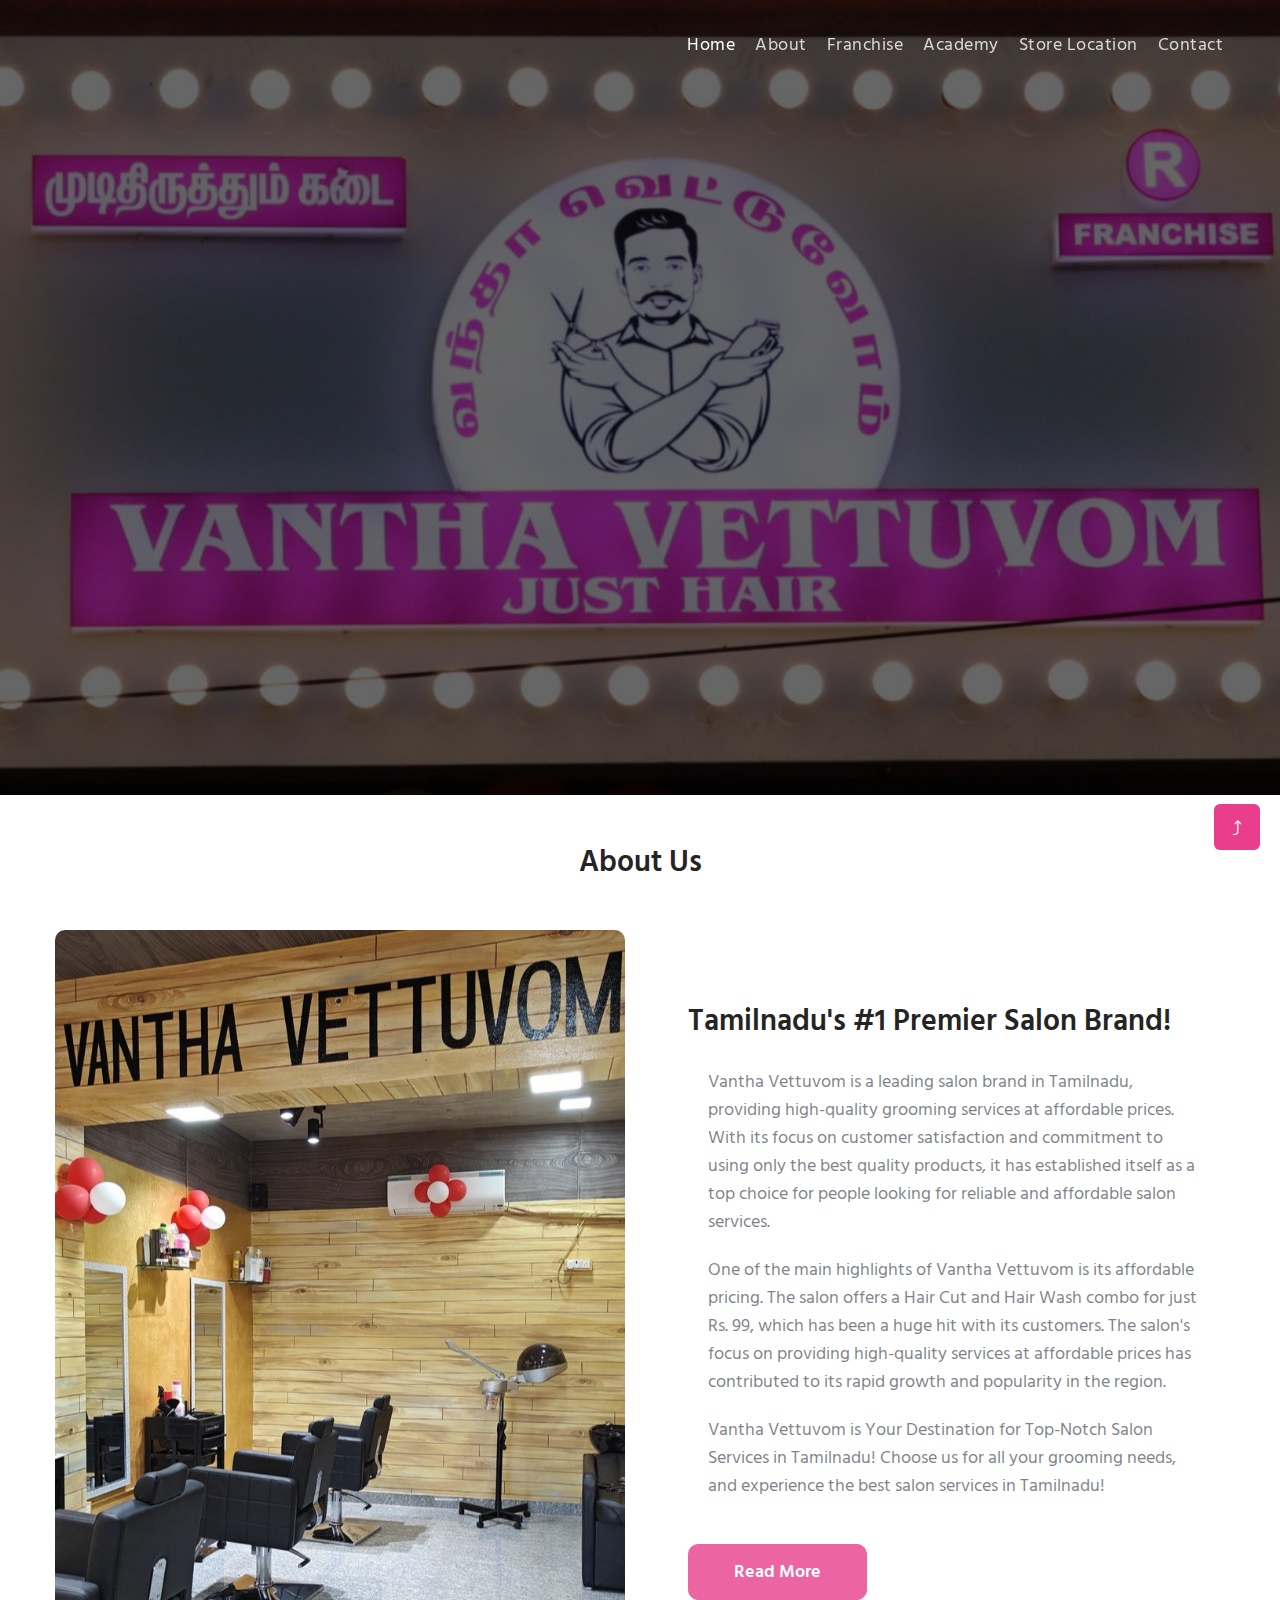
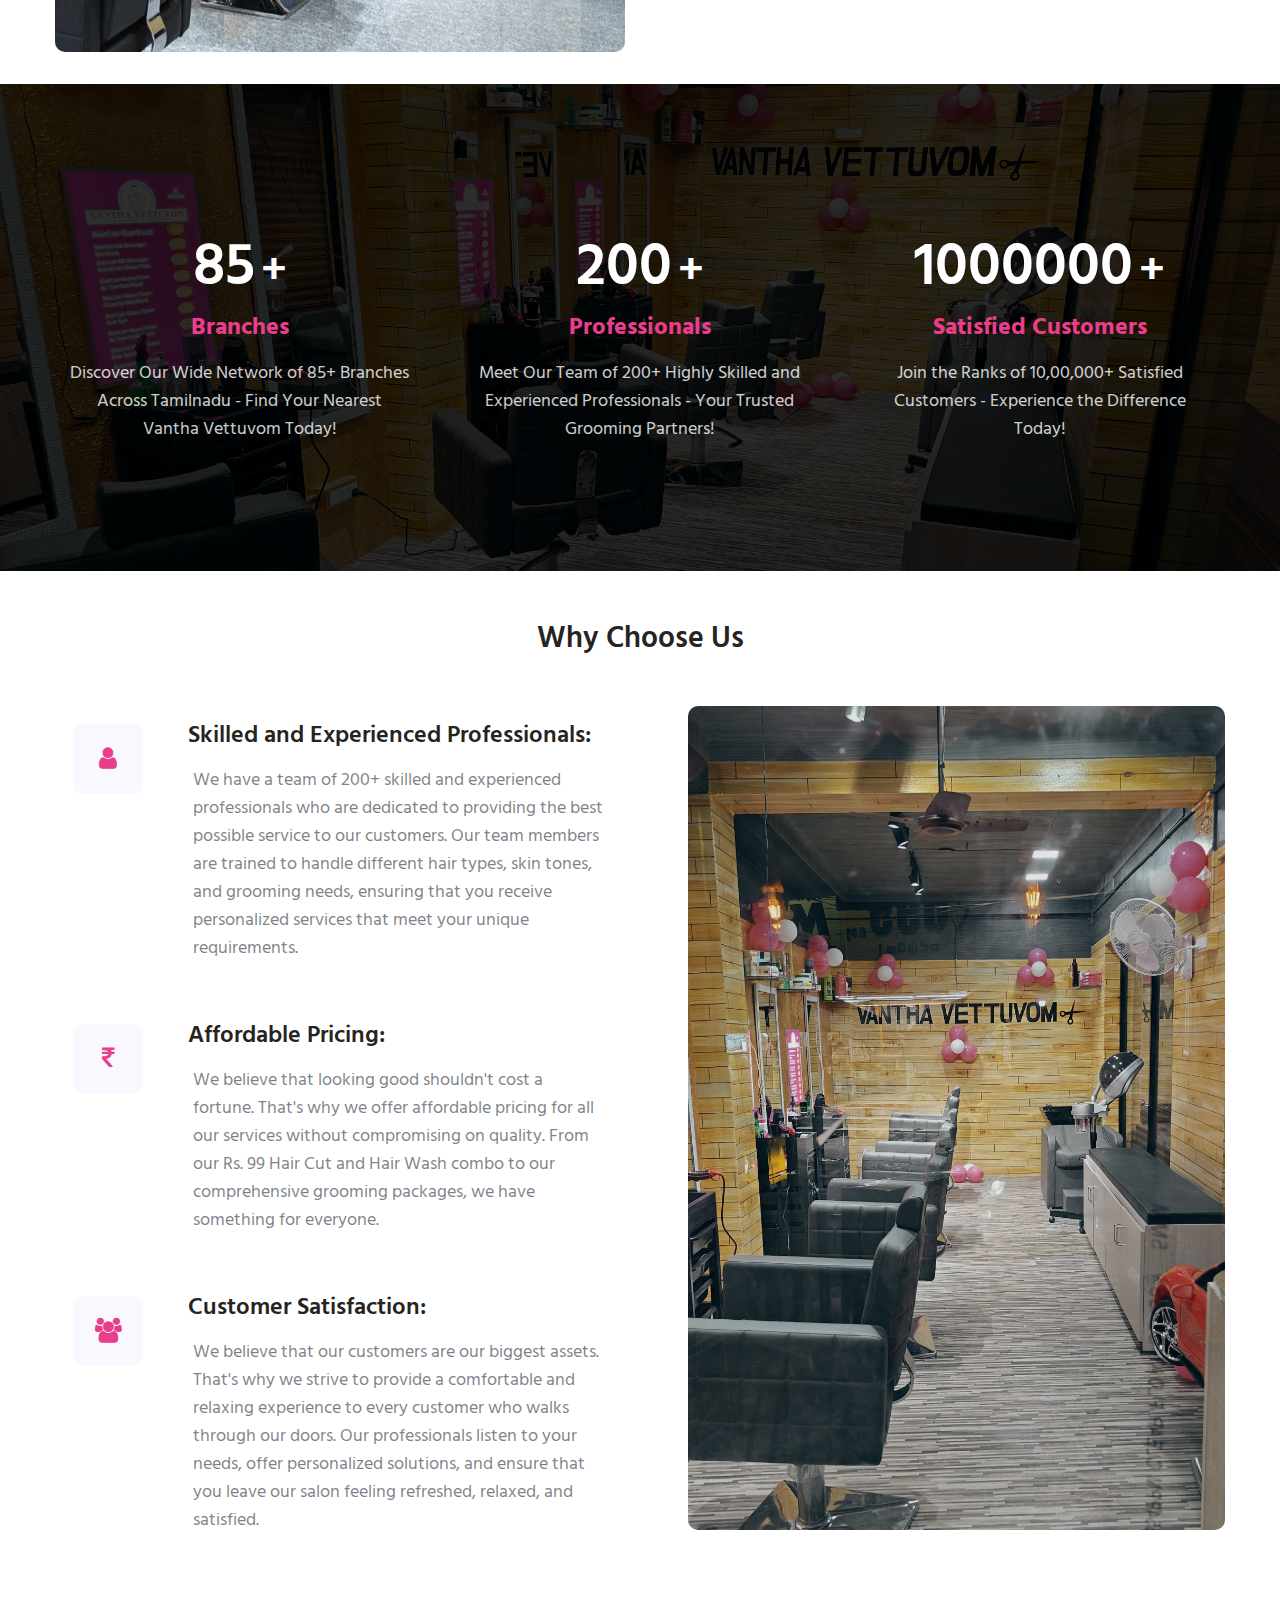
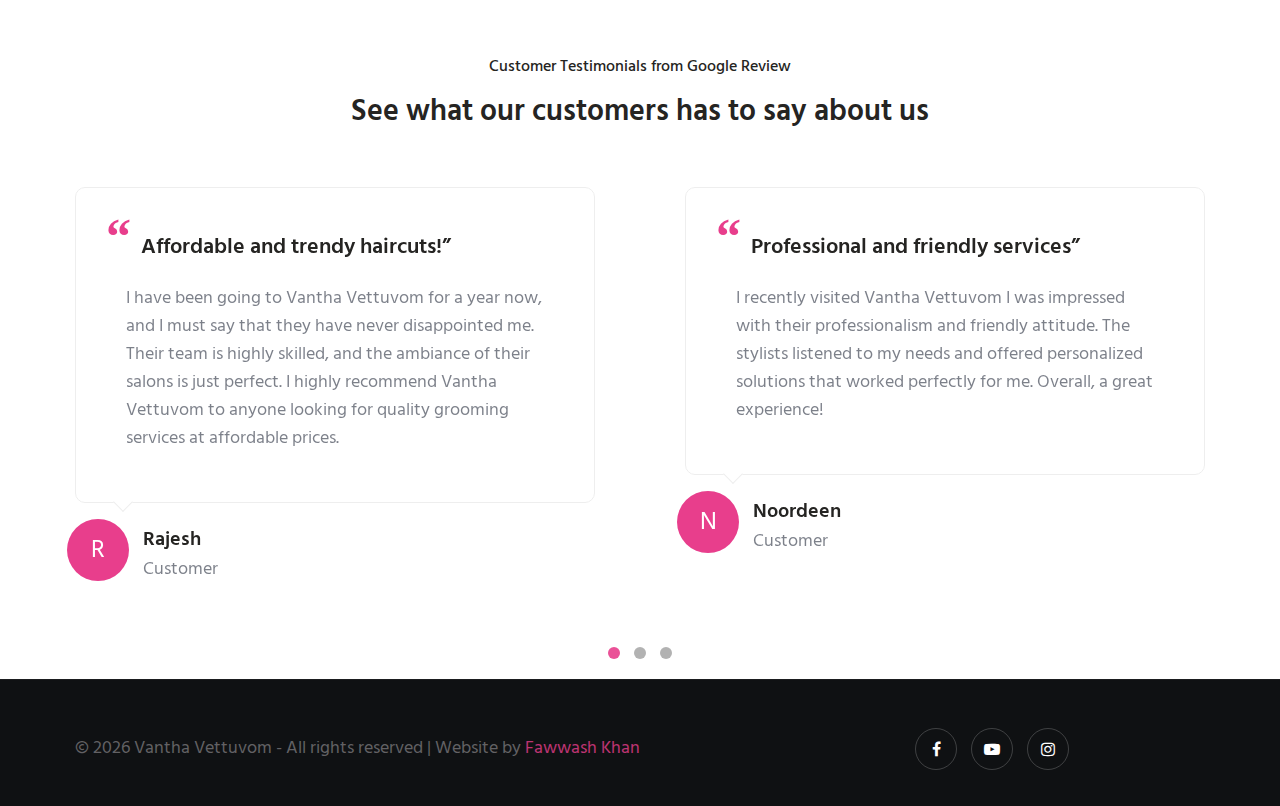
==== commit 6fa9f126: "Update index.html" ====
--- a/index.html
+++ b/index.html
@@ -99,9 +99,9 @@
     <div class="container gallery-inner py-sm-5">
         <div class="row py-md-5 stats-con">
             <div class="col-6 col-md-4 stats_info counter_grid">
-                <p class=counter>50</p><span class=plus>+</span><br>
+                <p class=counter>85</p><span class=plus>+</span><br>
                 <h3 class="stats-heading">Branches</h3>
-                <p class=para-counter>Discover Our Wide Network of 50+ Branches Across Tamilnadu - Find Your Nearest Vantha Vettuvom Today!</div>
+                <p class=para-counter>Discover Our Wide Network of 85+ Branches Across Tamilnadu - Find Your Nearest Vantha Vettuvom Today!</div>
             <div class="col-6 col-md-4 stats_info counter_grid mt-0 mt-md-0">
                 <p class=counter>200</p><span class=plus>+</span><br>
                 <h3 class="stats-heading">Professionals</h3>
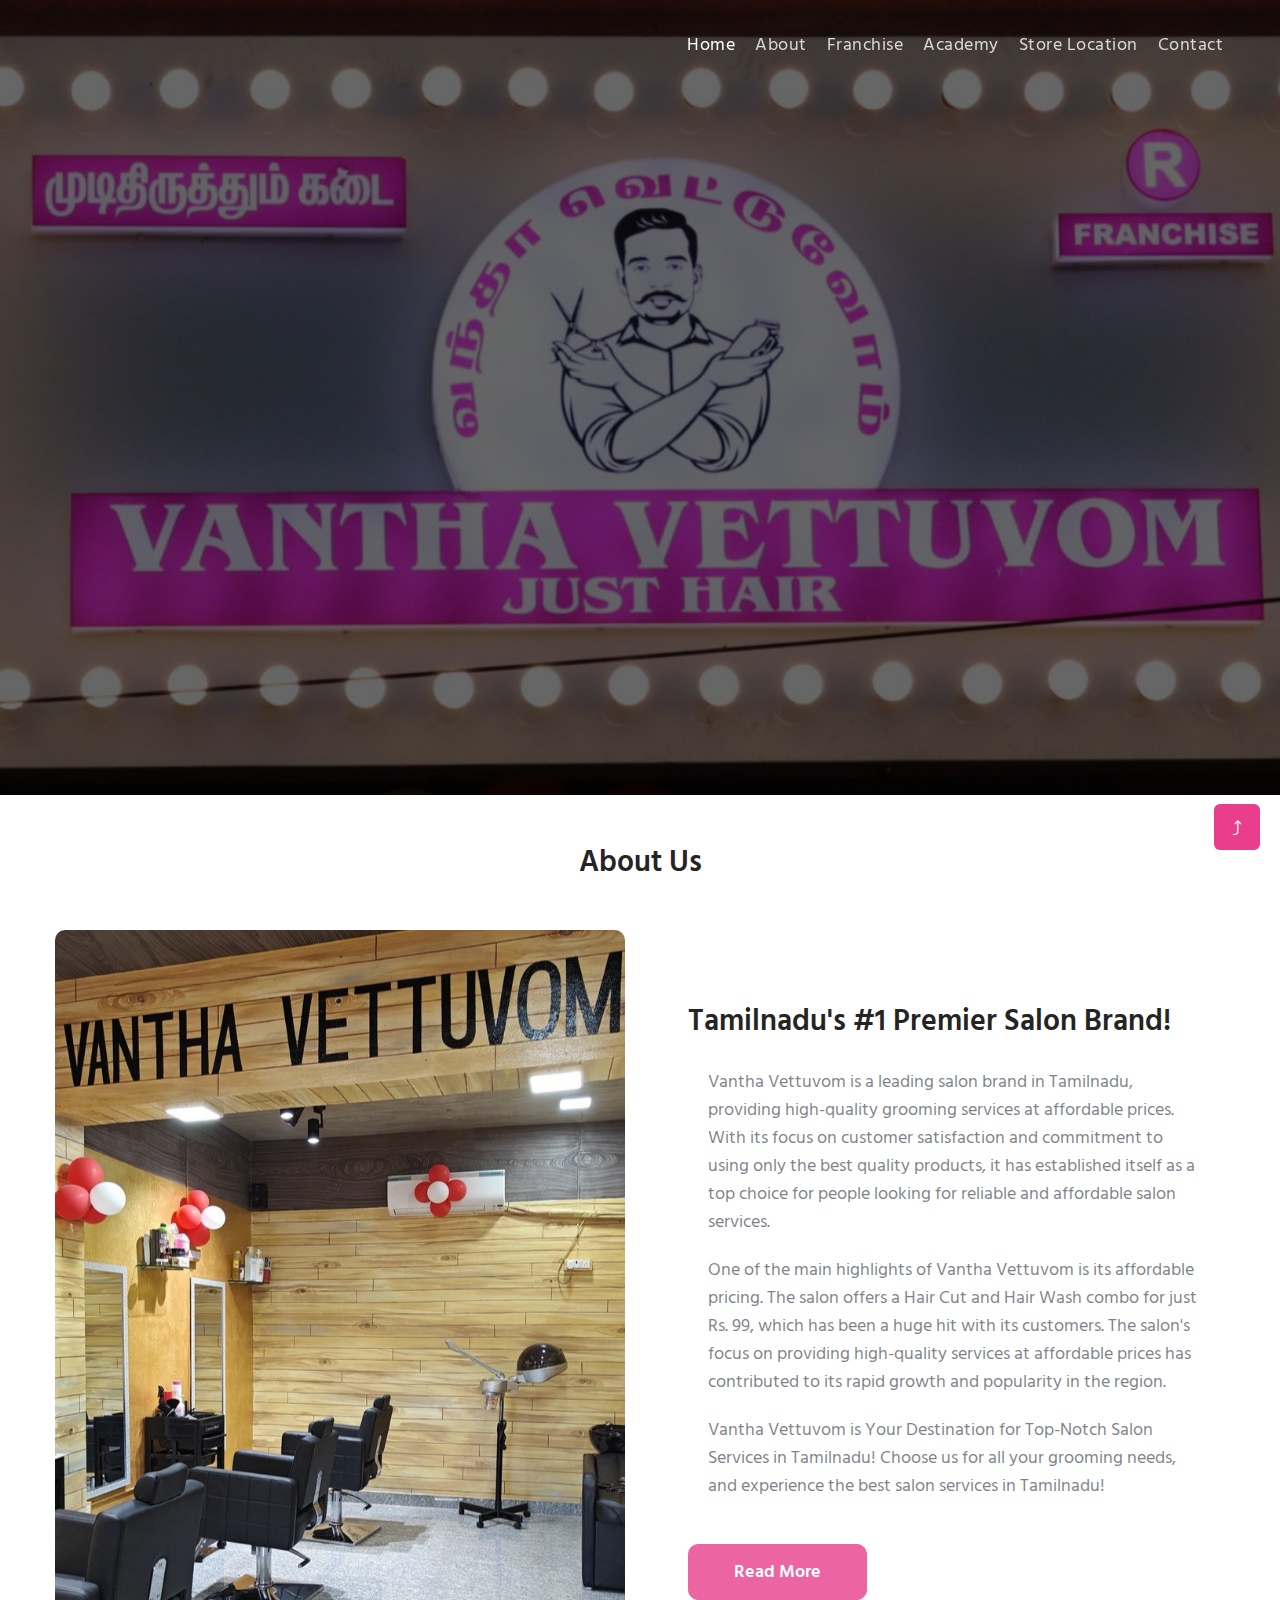
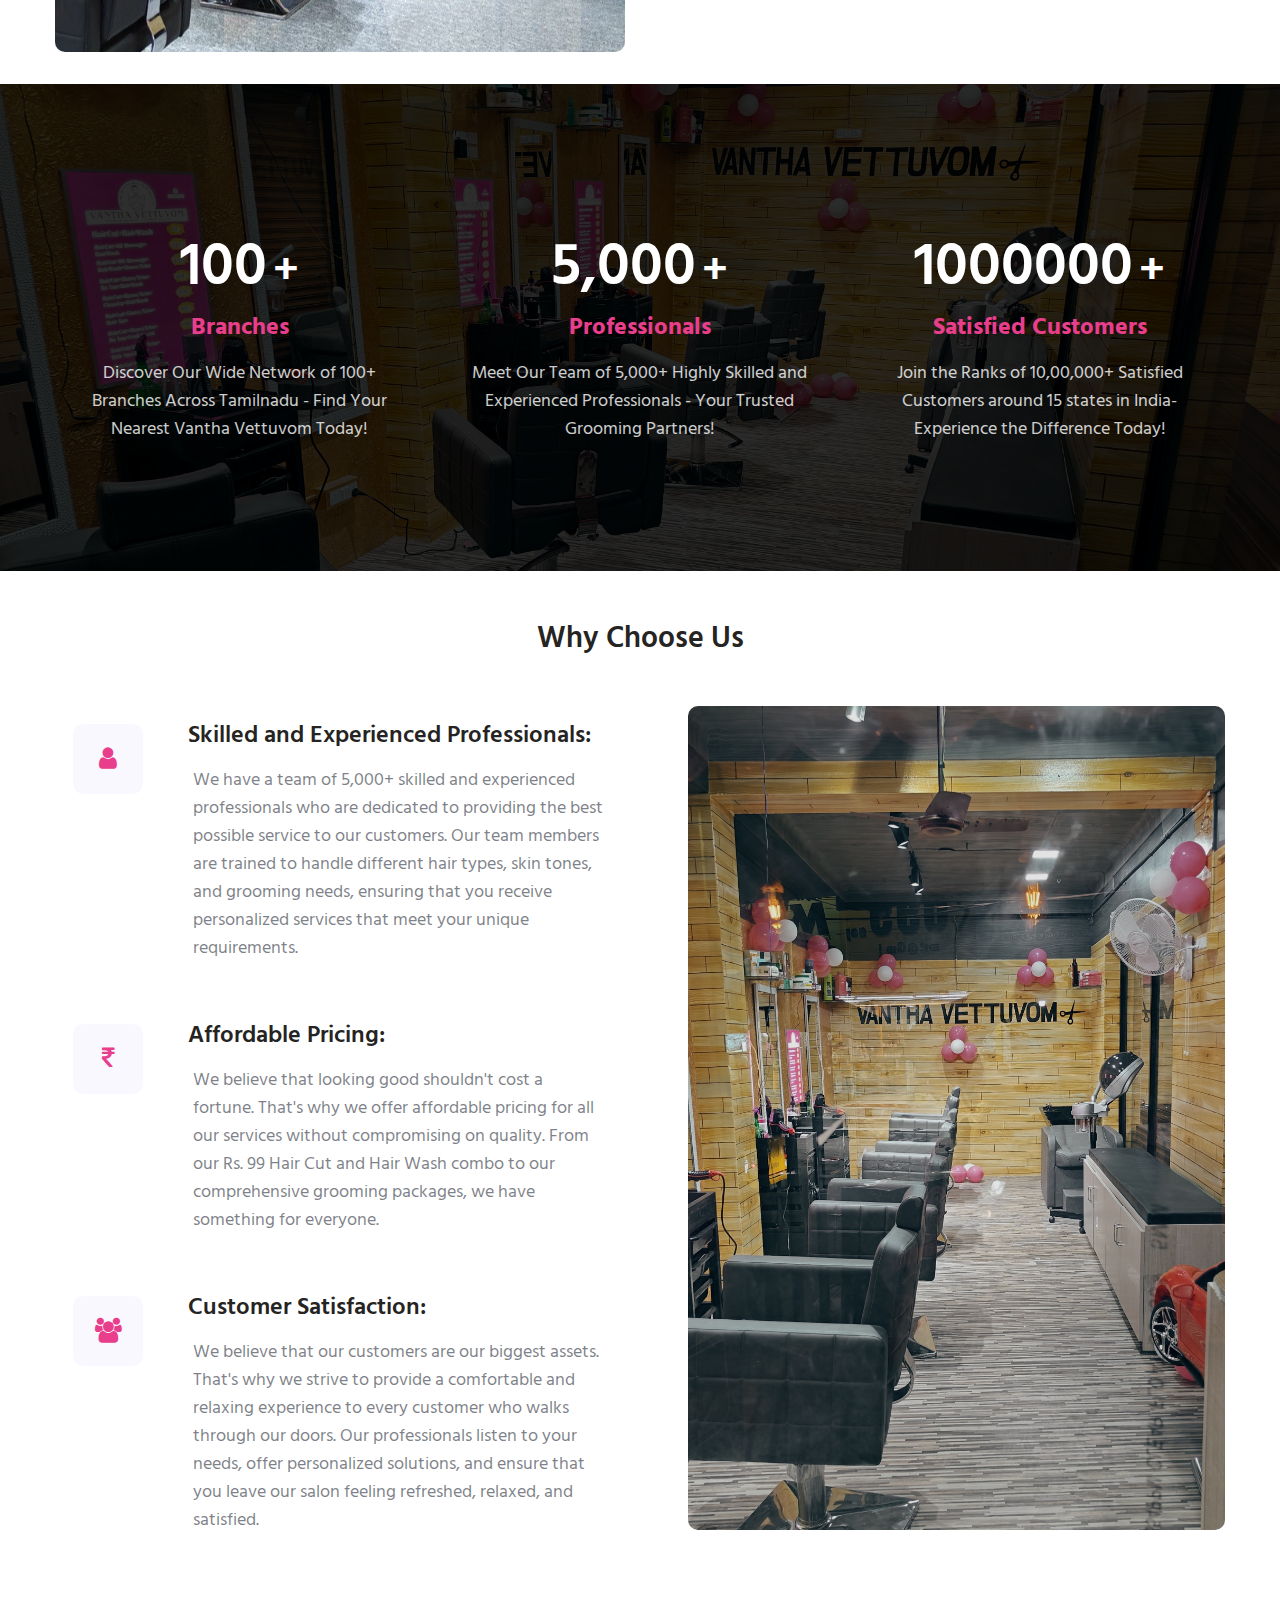
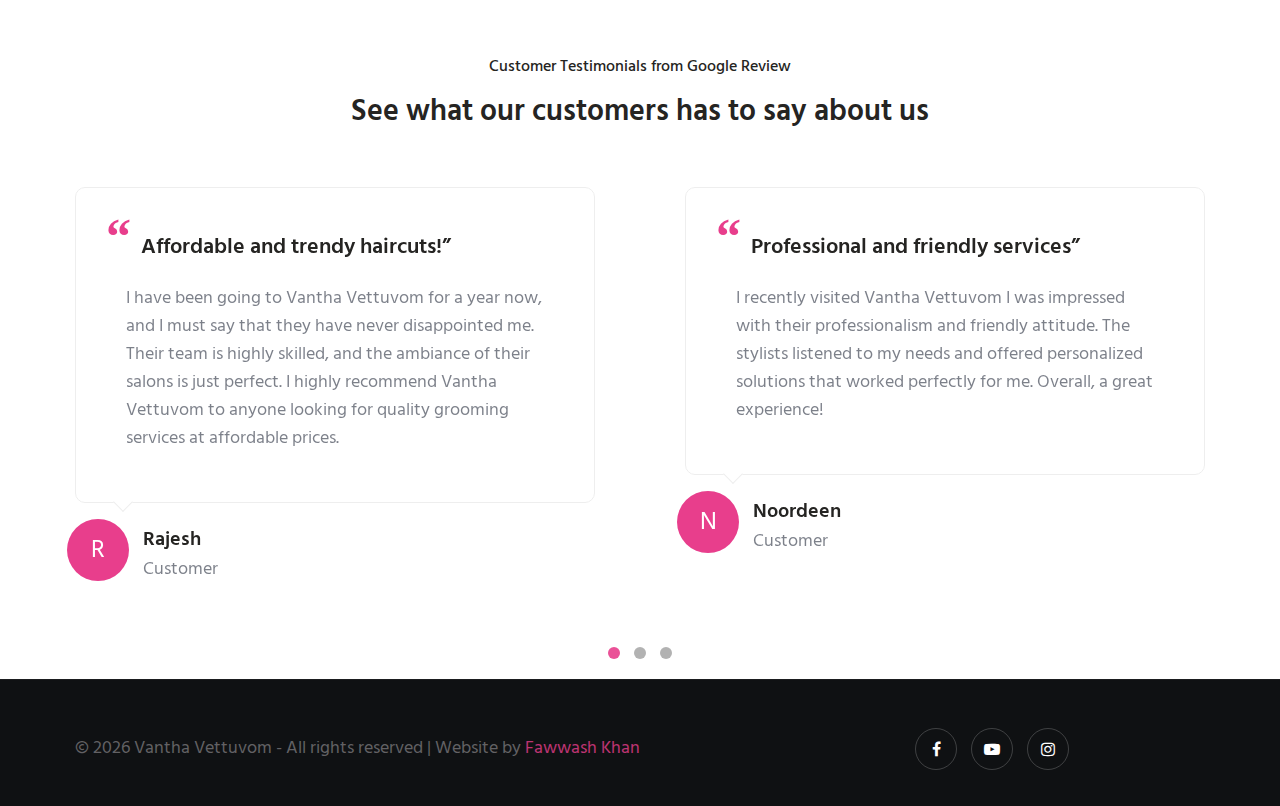
==== commit e4e5d83a: "Website Updated" ====
--- a/index.html
+++ b/index.html
@@ -99,17 +99,17 @@
     <div class="container gallery-inner py-sm-5">
         <div class="row py-md-5 stats-con">
             <div class="col-6 col-md-4 stats_info counter_grid">
-                <p class=counter>85</p><span class=plus>+</span><br>
+                <p class=counter>100</p><span class=plus>+</span><br>
                 <h3 class="stats-heading">Branches</h3>
-                <p class=para-counter>Discover Our Wide Network of 85+ Branches Across Tamilnadu - Find Your Nearest Vantha Vettuvom Today!</div>
+                <p class=para-counter>Discover Our Wide Network of 100+ Branches Across Tamilnadu - Find Your Nearest Vantha Vettuvom Today!</div>
             <div class="col-6 col-md-4 stats_info counter_grid mt-0 mt-md-0">
-                <p class=counter>200</p><span class=plus>+</span><br>
+                <p class=counter>5,000</p><span class=plus>+</span><br>
                 <h3 class="stats-heading">Professionals</h3>
-                <p class=para-counter>Meet Our Team of 200+ Highly Skilled and Experienced Professionals - Your Trusted Grooming Partners!</div>
+                <p class=para-counter>Meet Our Team of 5,000+ Highly Skilled and Experienced Professionals - Your Trusted Grooming Partners!</div>
             <div class="mt-4 col-6 col-md-4 counter_grid2 mt-md-0 stats_info">
                 <p class=counter>1000000</p><span class=plus>+</span><br>
                 <h3 class="stats-heading">Satisfied Customers</h3>
-                <p class=para-counter>Join the Ranks of 10,00,000+ Satisfied Customers - Experience the Difference Today!</div>
+                <p class=para-counter>Join the Ranks of 10,00,000+ Satisfied Customers around 15 states in India- Experience the Difference Today!</div>
         </div>
     </div>
 </section>
@@ -126,7 +126,7 @@
                             <div class=icon><span class="fa fa-user"></span></div>
                             <div class=info>
                                 <h4><a href=#url>Skilled and Experienced Professionals:</a></h4>
-                                <p class="mt-3 mt-9">We have a team of 200+ skilled and experienced professionals who are dedicated to providing the best possible service to our customers. Our team members are trained to handle different hair types, skin tones, and grooming
+                                <p class="mt-3 mt-9">We have a team of 5,000+ skilled and experienced professionals who are dedicated to providing the best possible service to our customers. Our team members are trained to handle different hair types, skin tones, and grooming
                                     needs, ensuring that you receive personalized services that meet your unique requirements.</div>
                         </div>
                     </div>
